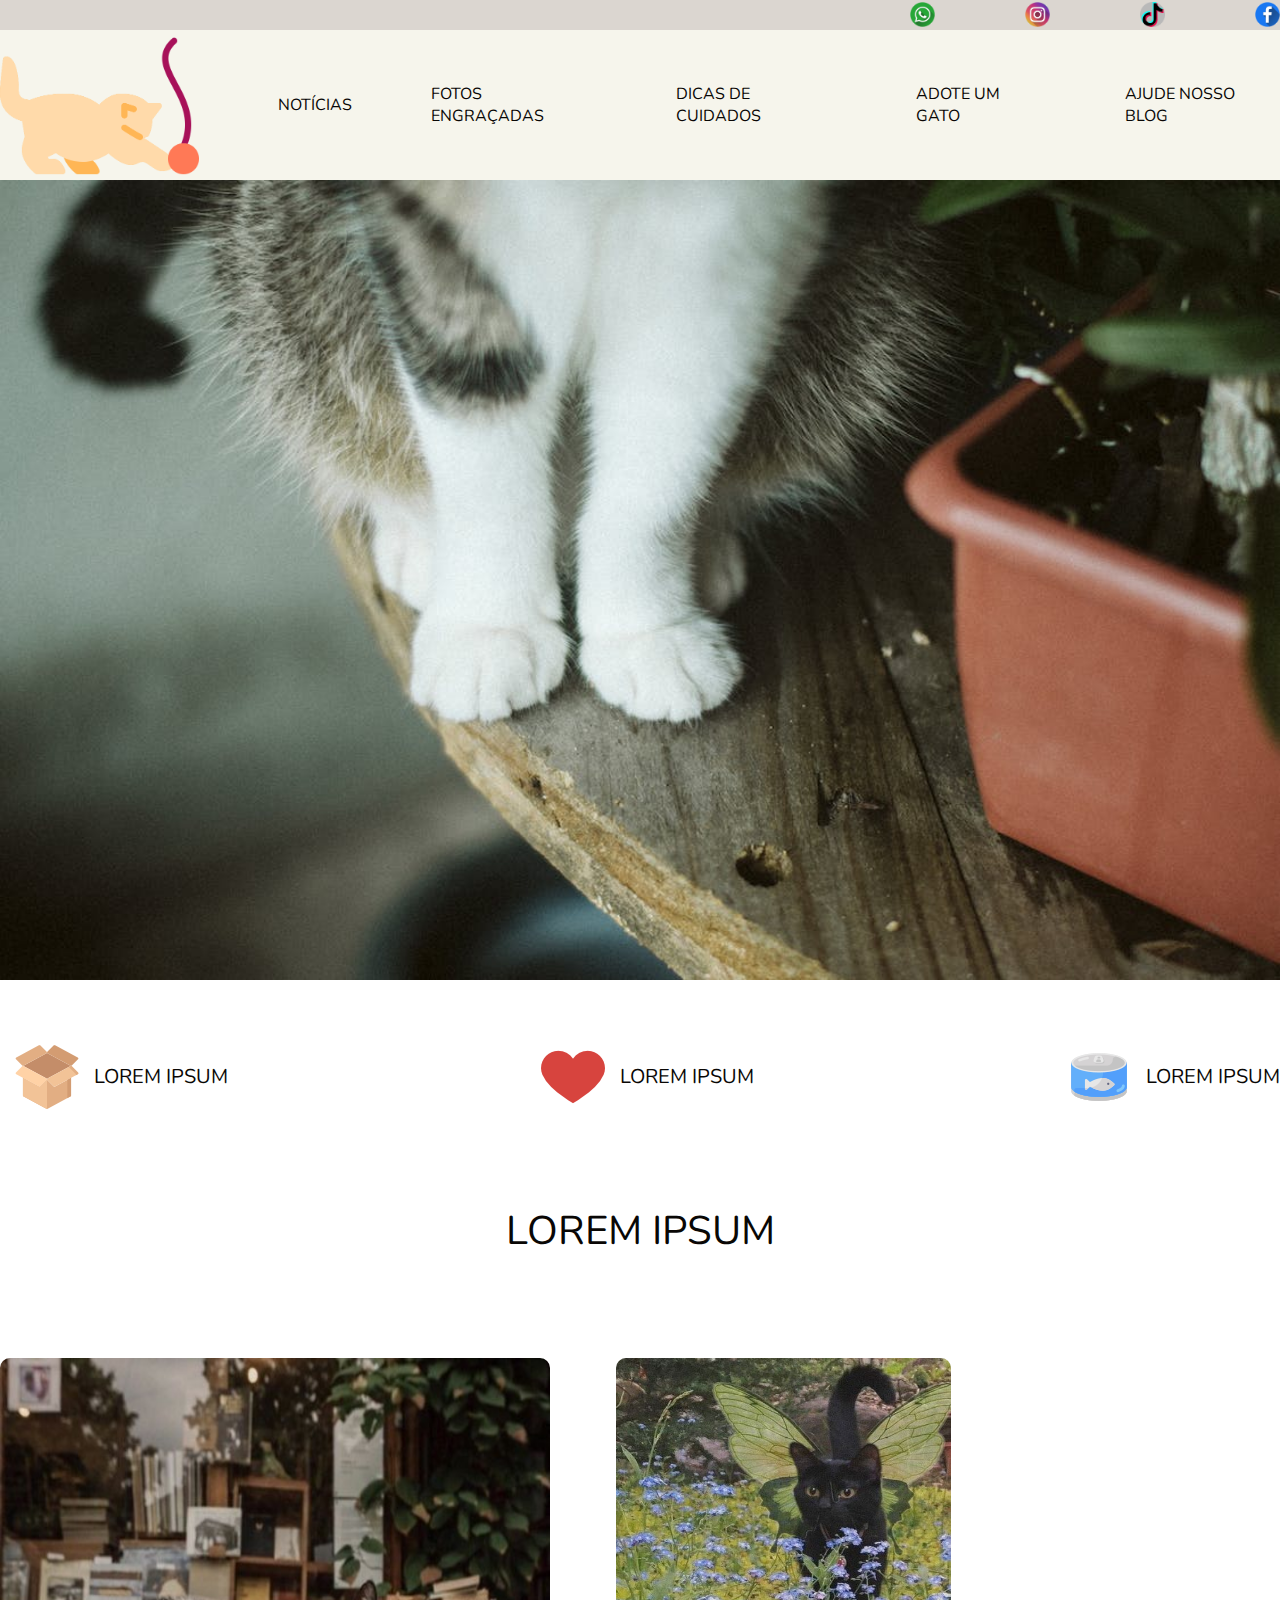
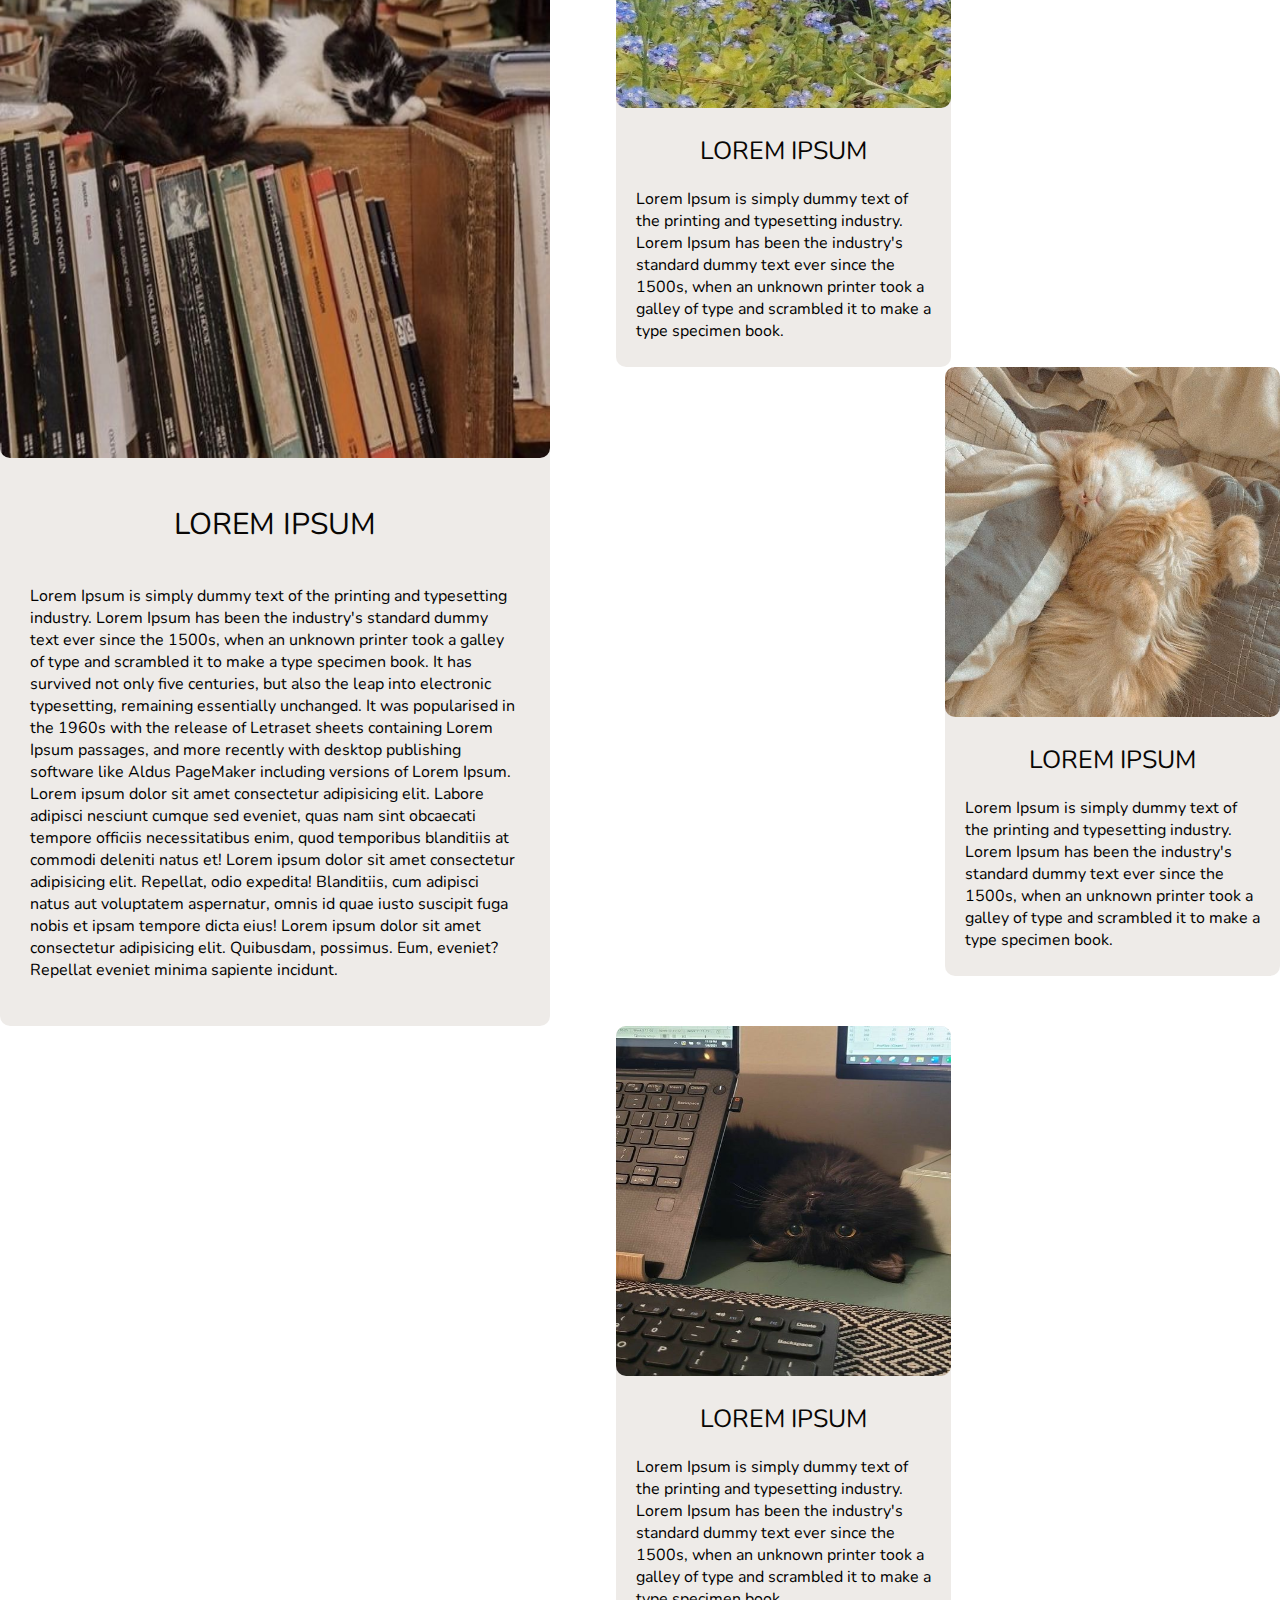
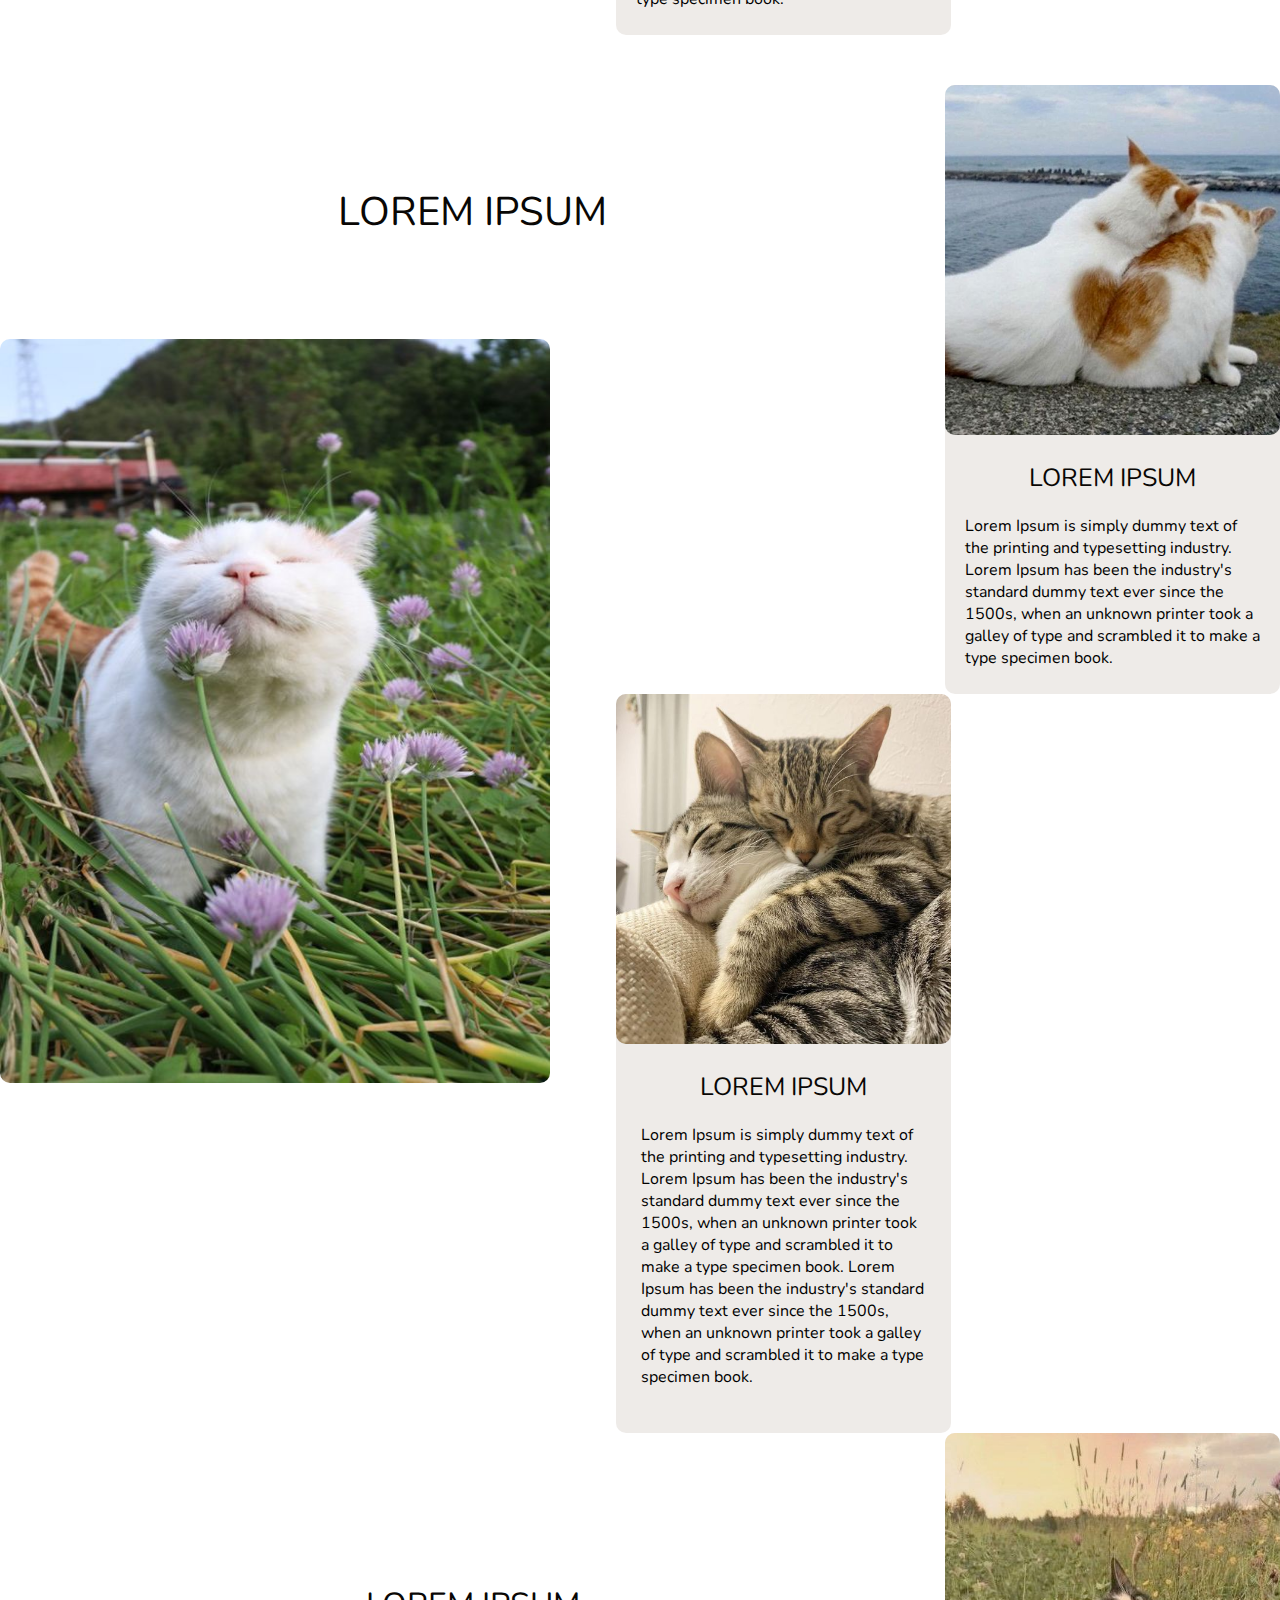
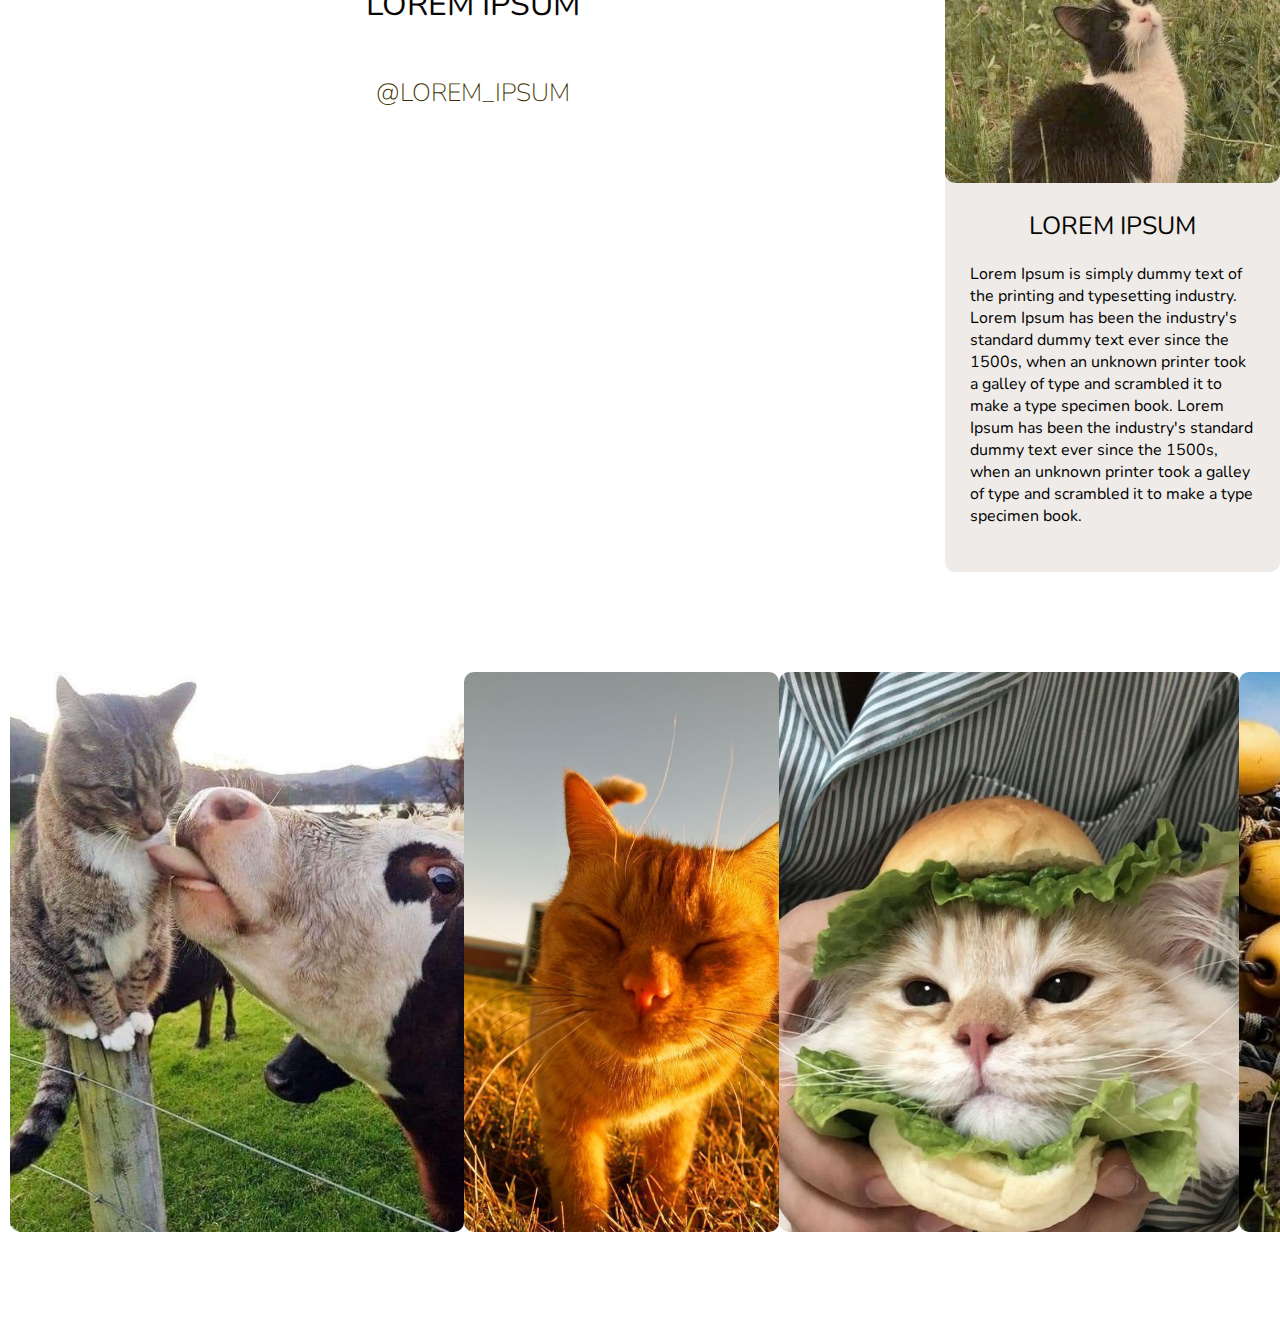
==== index.html @ b26d1ed8 "update instafeed" ====
<!DOCTYPE html>
<html lang="pt-br">

<head>
  <meta charset="UTF-8">
  <meta http-equiv="X-UA-Compatible" content="IE=edge">
  <meta name="viewport" content="width=device-width, initial-scale=1.0">

  <title>Daily Cat</title>
  <link href='https://fonts.googleapis.com/css?family=Nunito' rel='stylesheet'>
  <link rel="shortcut icon" href="assets/img/favicon.ico" type="image/x-icon">
  <link rel="stylesheet" href="assets/css/style.css">
  <link rel="stylesheet" href="assets/css/global.css">
</head>

<body>
  <div class="topbar">
    <div class="topbar__container">
      <div class="topbar__item" style tabindex="-1" role="option">
        <div class="conteiner--item1">
          <div class="icon_topbar">
            <a href="https://web.whatsapp.com/send?phone=5599111112222" target="_blank">
              <img src="assets/img/whatsapp.png" alt="whatsapp" class="social">
            </a>
          </div>
        </div>
      </div>
      <div class="topbar__item2" style tabindex="-1" role="option">
        <div class="conteiner--item">
          <div class="icon_topbar">
            <a href="https://www.instagram.com/sarahprando/" target="_blank">
              <img src="assets/img/instagram.png" alt="instagram" class="social">
            </a>
          </div>
        </div>
      </div>
      <div class="topbar__item" style tabindex="-1" role="option">
        <div class="conteiner--item3">
          <div class="icon_topbar">
            <a href="https://www.tiktok.com/pt-BR/" target="_blank">
              <img src="assets/img/tik-tok.png" alt="tik-tok" class="social">
            </a>
          </div>
        </div>
      </div>
      <div class="topbar__item" style tabindex="-1" role="option">
        <div class="conteiner--item4">
          <div class="icon_topbar">
            <a href="https://www.facebook.com/profile.php?id=100012933465363" target="_blank">
              <img src="assets/img/facebook.png" alt="facebook" class="social">
            </a>
          </div>
        </div>
      </div>
    </div>
  </div>
  <header id="header" class="header">
    <div class="header__container">
      <input type="checkbox" id="check">
      <label for="check">
        <img src="assets/img/hamburguer.png" alt="menu_hamburguer" class="hamburguer">
      </label>
      <div class="header__logo">
        <div class="logo">
          <a class="logo_link" href="https://sarahprando.github.io/blog-cat/">
            <img src="assets/img/logo.png" alt="Daily Cat">
          </a>
        </div>
      </div>
      <div class="navegation">
        <div class="header_navegation">
          <div class="contato">
            <a class="link_contato" href="https://web.whatsapp.com/send?phone=5599111112222" target="_blank">
              <div class="icon_contato">
                <img src="assets/img/chat.png" alt="chat">
              </div>
              <span class="span_contato">Precisa de ajuda?
              </span>
            </a>
          </div>
          <label for="check">
            <img src="assets/img/close.png" alt="close" class="icon_close">
          </label>
        </div>
        <nav class="menu">
          <ul>
            <li><a href="#">NOTÍCIAS</a></li>
            <li><a href="#">FOTOS ENGRAÇADAS</a></li>
            <li><a href="#">DICAS DE CUIDADOS</a></li>
            <li><a href="#">ADOTE UM GATO</a></li>
            <li><a href="#">AJUDE NOSSO BLOG</a></li>
          </ul>
        </nav>
      </div>
    </div>
  </header>
  <div class="full__banner">
    <img src="assets/img/fullbanner.jpeg" alt="banner">
  </div>
  <main class="main">
    <div class="main__container">
      <div class="rulers">
        <ul class="rulers__list">
          <li class="rulers__item">
            <div class="rulers__box">
              <div class="rulers__icon">
                <img src="assets/img/open-box.png" alt="box">
              </div>
              <div class="rulers__text">LOREM IPSUM</div>
            </div>
          </li>
          <li class="rulers__item">
            <div class="rulers__box">
              <div class="rulers__icon">
                <img src="assets/img/heart.png" alt="heart">
              </div>
              <div class="rulers__text">LOREM IPSUM</div>
            </div>
          </li>
          <li class="rulers__item">
            <div class="rulers__box">
              <div class="rulers__icon">
                <img src="assets/img/canned-food.png" alt="fish">
              </div>
              <div class="rulers__text">LOREM IPSUM</div>
            </div>
          </li>
        </ul>
      </div>
      <div class="top__posts">
        <div id="title__1">
          <h1>LOREM IPSUM</h1>
        </div>
        <div class="post1__container">
          <div class="post__1">
            <img src="assets/img/post1.jpg" alt="post1">
            <h3>LOREM IPSUM</h3>
            <p>Lorem Ipsum is simply dummy text of the printing and typesetting industry. Lorem Ipsum has been the
              industry's standard dummy text ever since the 1500s, when an unknown printer took a galley of type and
              scrambled it to make a type specimen book. It has survived not only five centuries, but also the leap into
              electronic typesetting, remaining essentially unchanged. It was popularised in the 1960s with the release
              of
              Letraset sheets containing Lorem Ipsum passages, and more recently with desktop publishing software like
              Aldus PageMaker including versions of Lorem Ipsum.
              Lorem ipsum dolor sit amet consectetur adipisicing elit. Labore adipisci nesciunt cumque sed eveniet, quas
              nam sint obcaecati tempore officiis necessitatibus enim, quod temporibus blanditiis at commodi deleniti
              natus et!
              Lorem ipsum dolor sit amet consectetur adipisicing elit. Repellat, odio expedita! Blanditiis, cum adipisci
              natus aut voluptatem aspernatur, omnis id quae iusto suscipit fuga nobis et ipsam tempore dicta eius!
              Lorem ipsum dolor sit amet consectetur adipisicing elit. Quibusdam, possimus. Eum, eveniet? Repellat
              eveniet
              minima sapiente incidunt. </p>
          </div>
        </div>
        <div class="post2__container">
          <div class="post__2">
            <img src="assets/img/post2.jpg" alt="post2">
            <h4>LOREM IPSUM</h4>
            <p>Lorem Ipsum is simply dummy text of the printing and typesetting industry. Lorem Ipsum has been the
              industry's standard dummy text ever since the 1500s, when an unknown printer took a galley of type and
              scrambled it to make a type specimen book. </p>
          </div>
        </div>
        <div class="post3__container">
          <div class="post__3">
            <img src="assets/img/post3.jpg" alt="post3">
            <h4>LOREM IPSUM</h4>
            <p>Lorem Ipsum is simply dummy text of the printing and typesetting industry. Lorem Ipsum has been the
              industry's standard dummy text ever since the 1500s, when an unknown printer took a galley of type and
              scrambled it to make a type specimen book. </p>
          </div>
        </div>
        <div class="post4__container">
          <div class="post__4">
            <img src="assets/img/post4.jpg" alt="post4">
            <h4>LOREM IPSUM</h4>
            <p>Lorem Ipsum is simply dummy text of the printing and typesetting industry. Lorem Ipsum has been the
              industry's standard dummy text ever since the 1500s, when an unknown printer took a galley of type and
              scrambled it to make a type specimen book. </p>
          </div>
        </div>
        <div class="post5__container">
          <div class="post__5">
            <img src="assets/img/post5.jpg" alt="post5">
            <h4>LOREM IPSUM</h4>
            <p>Lorem Ipsum is simply dummy text of the printing and typesetting industry. Lorem Ipsum has been the
              industry's standard dummy text ever since the 1500s, when an unknown printer took a galley of type and
              scrambled it to make a type specimen book. </p>
          </div>
        </div>
      </div>
      <div class="bottom__posts">
        <div id="title__2">
          <h1>LOREM IPSUM</h1>
        </div>
        <div id="minibanner1">
          <img src="assets/img/mini1.jpg" alt="mini1">
        </div>
        <div class="post6__container">
          <div class="post__6">
            <img src="assets/img/post6.jpg" alt="post6">
            <h4>LOREM IPSUM</h4>
            <p>Lorem Ipsum is simply dummy text of the printing and typesetting industry. Lorem Ipsum has been the
              industry's standard dummy text ever since the 1500s, when an unknown printer took a galley of type and
              scrambled it to make a type specimen book.
              Lorem Ipsum has been the
              industry's standard dummy text ever since the 1500s, when an unknown printer took a galley of type and
              scrambled it to make a type specimen book.</p>
          </div>
        </div>
        <div class="post7__container">
          <div class="post__7">
            <img src="assets/img/post7.jpg" alt="post7">
            <h4>LOREM IPSUM</h4>
            <p>Lorem Ipsum is simply dummy text of the printing and typesetting industry. Lorem Ipsum has been the
              industry's standard dummy text ever since the 1500s, when an unknown printer took a galley of type and
              scrambled it to make a type specimen book.
              Lorem Ipsum has been the
              industry's standard dummy text ever since the 1500s, when an unknown printer took a galley of type and
              scrambled it to make a type specimen book.</p>
          </div>
        </div>
      </div>
    </div>
  </main>
  <div class="instafeed" align="center">
    <div id="title__insta">
      <h1>LOREM IPSUM</h1>
      <a href="https://www.instagram.com/sarahprando/" target="_blank">@LOREM_IPSUM</a>
    </div>
    <div class="img__insta">
      <img src="assets/img/img1.jpg" alt="img1">
      <img src="assets/img/img2.jpg" alt="img2">
      <img src="assets/img/img3.jpg" alt="img3">
      <img src="assets/img/img4.jpg" alt="img4">
    </div>
  </div>

</body>

</html>
---- assets/css/style.css ----
.topbar {
  background: rgb(112, 90, 67, 0.25);
}

.topbar__container {
  display: flex;
  align-items: center;
  justify-content: flex-end;
  margin: auto;
  max-width: 1350px;
  padding: 8px 0 9px;
  height: 30px;
}

.topbar__item {
  display: flex;
  justify-content: space-between;
  align-items: center;
}

.icon_topbar {
  display: flex;
  margin-left: 90px;
  float: right;
}

.social {
  display: flex;
  align-items: center;
  justify-content: space-between;
  max-width: 25px;
  max-height: 25px;
}

.header {
  background: #F6F5EC;
}

.header__container {
  display: flex;
  align-items: center;
  justify-content: space-between;
  margin: 0 auto;
  height: 150px;
  max-width: 1350px;
}


#check,
.hamburguer {
  display: none;
}

.contato {
  display: none;
}

#check,
.icon_close {
  display: none;
}

.menu ul {
  height: 100%;
  display: flex;
  align-items: center;
  justify-content: space-between;
}

.menu li {
  height: 100%;
  margin: 0;
  margin-left: 79px;
}

.header__logo {
  -webkit-flex: 1;
  flex: 1;
}

.logo img {
  display: flex;
  max-width: 200px;
  max-height: 140px;
}

.full__banner img {
  display: block;
  position: relative;
  margin: auto;
  width: 100%;
  height: 800px;
}

.rulers {
  display: flex;
  align-items: center;
  justify-content: center;
  padding: 50px 0 80px;
}

ul.rulers__list {
  display: flex;
  align-items: center;
  justify-content: space-between;
  width: 100%;
  margin: 0 auto;
  max-width: 1350px;
}

.rulers__item {
  text-align: center;
}

.rulers__box {
  display: flex;
  align-items: center;
  justify-content: center;
}

.rulers__icon {
  display: flex;
  align-items: center;
  justify-content: center;
  margin: 15px;
  width: 64px;
  height: 64px;
}

.rulers__text {
  display: flex;
  align-items: center;

  font-size: 20px;
  color: #090705;
  line-height: 30px;
}

.post1__container {
  float: left;
  margin: 0;
  width: 550px;
  border-radius: 10px;
  background: rgb(112, 90, 67, 12%);
}

.post__1 img {
  border-radius: 10px;
  height: 700px;
  width: 550px;
}

.post__1 p {
  padding: 0 30px 45px;
}

.post2__container,
.post6__container {
  display: inline-block;
  margin-left: 66px;
  width: 335px;
  border-radius: 10px;
  background: rgb(112, 90, 67, 12%);
}

.post3__container,
.post7__container {
  float: right;
  width: 335px;
  border-radius: 10px;
  background: rgb(112, 90, 67, 12%);
}

.post__2 img,
.post__3 img,
.post__4 img,
.post__5 img,
.post__6 img,
.post__7 img {
  width: 335px;
  height: 350px;
  border-radius: 10px;
}

.post__2 p,
.post__3 p,
.post__4 p,
.post__5 p {
  padding: 0 20px 25px;
}

.post4__container {
  display: inline-block;
  margin-left: 66px;
  margin-top: 50px;
  width: 335px;
  border-radius: 10px;
  background: rgb(112, 90, 67, 12%);
}

.post5__container {
  float: right;
  margin-top: 50px;
  width: 335px;
  border-radius: 10px;
  background: rgb(112, 90, 67, 12%);
}

#title__2 {
  margin-top: 150px;
}

#minibanner1 img {
  float: left;
  width: 550px;
  height: 744px;
  border-radius: 10px;
}


.post__6 p,
.post__7 p {
  padding: 0 25px 45px;
}


.instafeed {
  max-width: 1920px;
  margin: 0 auto;
}

#title__insta h1 {
  padding-bottom: 50px;
  margin-top: 150px;
  text-align: center;
  color: #090705;
  font-weight: normal;
}


.instafeed a {
  padding: 20px 0 20px;
  padding-bottom: 50px;
  font-size: 25px;
  color: #3D2F00;
  font-weight: lighter;
}

.img__insta {
  display: flex;
  align-items: center;
  justify-content: space-between;
  margin: 0 auto;
  padding: 100px 10px;
  width: 100%;
}


.img__insta img {
  width: 460px;
  height: 560px;
  border-radius: 10px;
}

@media screen and (max-width: 992px) {

  .topbar {
    margin: 0 auto;
    padding: 0;
  }

  .topbar__container,
  .icon_topbar {
    display: flex;
    align-items: center;
    justify-content: space-around;
    margin: 0;
  }

  .header__container {
    display: flex;
    align-items: center;
    justify-content: space-between;
    padding: 0 20px;
    margin: 0 auto;
  }

  .header__logo {
    display: flex;
    align-items: center;
    justify-content: center;
  }

  .menu ul {
    margin-top: 35px;
    display: block;
    height: 100%;
  }

  .menu li {
    padding: 10px 30px 50px;
    margin: 0;
    height: 0;
    margin-left: 0;
  }

  .menu a {
    text-decoration: none;
    color: #090705;
  }

  .header_navegation {
    background: #F6F5EC;
    display: flex;
    align-items: center;
    justify-content: space-between;
    padding: 20px;
  }

  .contato {
    display: flex;
    padding: 0 0 0 30px;
  }

  .contato a {
    color: #090705;
    text-decoration: none;
    display: flex;
    align-items: center;
    justify-content: space-between;
  }

  .icon_contato img {
    display: flex;
    width: 30px;
    height: 30px;
  }

  span.span_contato {
    padding: 5px 0 0 5px;
  }

  .icon_close {
    display: flex;
    align-items: center;
    justify-content: space-between;
    width: 20px;
    height: 20px;
    margin-right: 10px;
  }

  .navegation {
    position: fixed;
    top: 0;
    left: 0;
    z-index: 500;
    overflow: hidden;
    display: flex;
    flex-flow: column nowrap;
    width: 100%;
    height: 100%;
    max-height: 100%;
    background: #ffffff;
    transform: translate3d(-100%, 0, 0);
    transition: all 300ms ease-in-out;
  }

  .hamburguer {
    display: flex;
    align-items: center;
    max-width: 40px;
    max-height: 40px;
  }

  #check:checked~.navegation {
    visibility: visible;
    background-color: #ffffff;
    height: 100%;
    width: 90%;
    flex: 1;
    min-height: 0;
    overflow: auto;
    transform: translate3d(0, 0, 0);
  }

  .full__banner img {
    display: block;
    position: relative;
    margin: auto;
    width: 100%;
    height: 300px;
  }

  .rulers {
    display: flex;
    align-items: center;
    padding: 40px 0 25px;
  }

  ul.rulers__list {
    display: flex;
    align-items: center;
    justify-content: center;
    width: 100%;
    margin: 0 auto;
  }

  .rulers__list {
    display: flex;
    flex-wrap: wrap;
    padding: 10px;
    justify-content: center;
  }

  .rulers__box {
    display: flex;
    align-items: center;
    justify-content: center;
    padding: 0 0 15px;
  }

}

@media screen and (min-width: 992px) {

  ::-webkit-scrollbar {
    height: 10px;
    width: 10px;
  }

  ::-webkit-scrollbar-thumb {
    background-color: #705a4365;
    border: 3px solid #e0e0e0;
  }

  .icon_topbar a:hover img {
    filter: drop-shadow(#858585);
    opacity: 0.7;
  }

  .menu a:link {
    color: #090705;
    text-decoration: none;
  }

  .menu a:visited {
    color: #090705;
    text-decoration: none;
  }

  .menu a:hover {
    color: #858585;
  }
}
---- assets/css/global.css ----
* {
    font-family: 'Nunito', sans-serif;
    margin: 0px;
    padding: 0px;
    border: none;
    list-style-type: none;
    box-sizing: border-box;
  }

  div {
    margin: 0;
    padding: 0; 
    border: 0;
    font-weight: inherit;
    font-style: inherit;
    font-size: 100%;
    font-family: inherit;
    vertical-align: baseline;
  }

  main {
    max-width: 100%;
  }

  .main__container {
    max-width: 1350px;
    margin: 0 auto;
  }
  
  .social {
    cursor: pointer;
  }

  header {
    width: 100%;
    margin: 0;
    padding: 0px;
  }

  a {
    text-decoration: none;
  }
  
  #title__1 h1, #title__2 h1 {
    text-align: center;
    padding-bottom: 100px;
    font-size: 40px;
    color: #090705;
    font-weight: normal;
  }

  h3 {
    text-align: center;
    padding: 40px 0 40px;
    font-size: 30px;
    color: #090705;
    font-weight: normal;
  }


  h4 {
    text-align: center;
    padding: 20px 0 20px;
    font-size: 25px;
    color: #090705;
    font-weight: normal;
  }
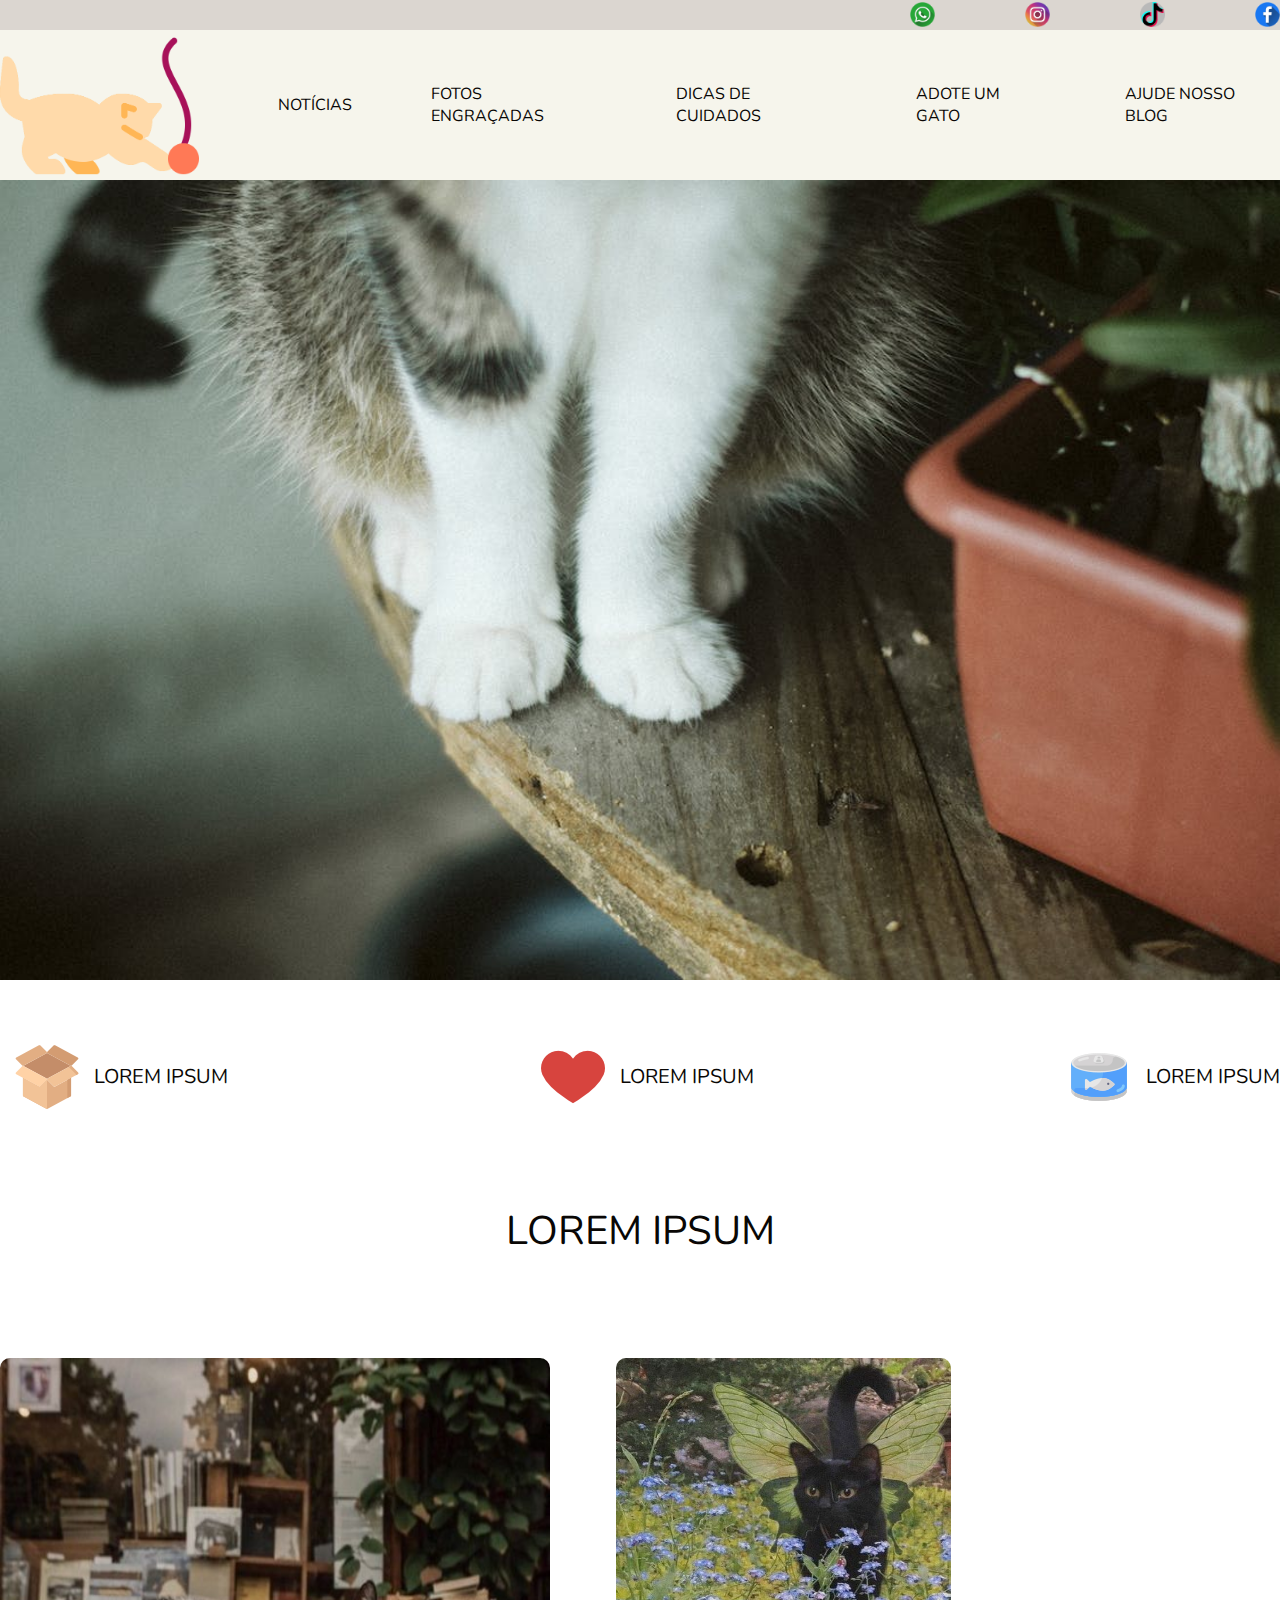
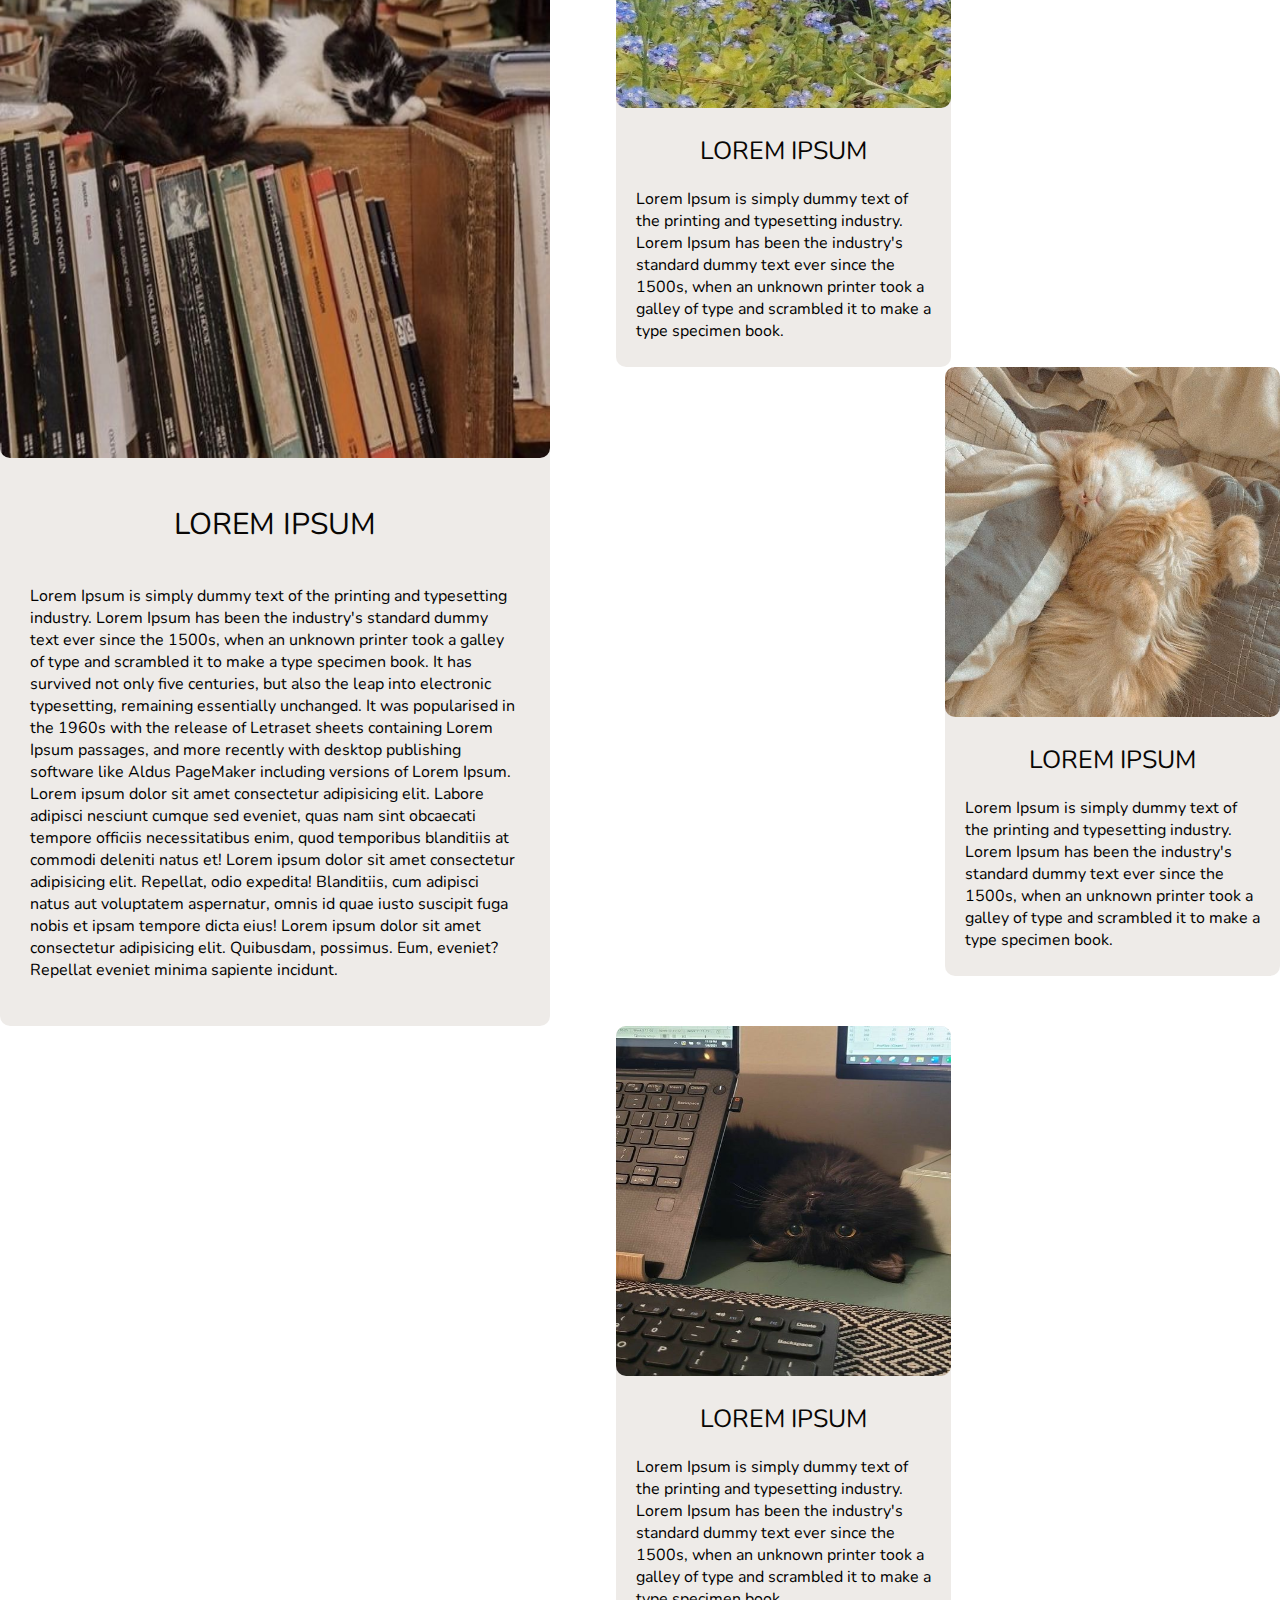
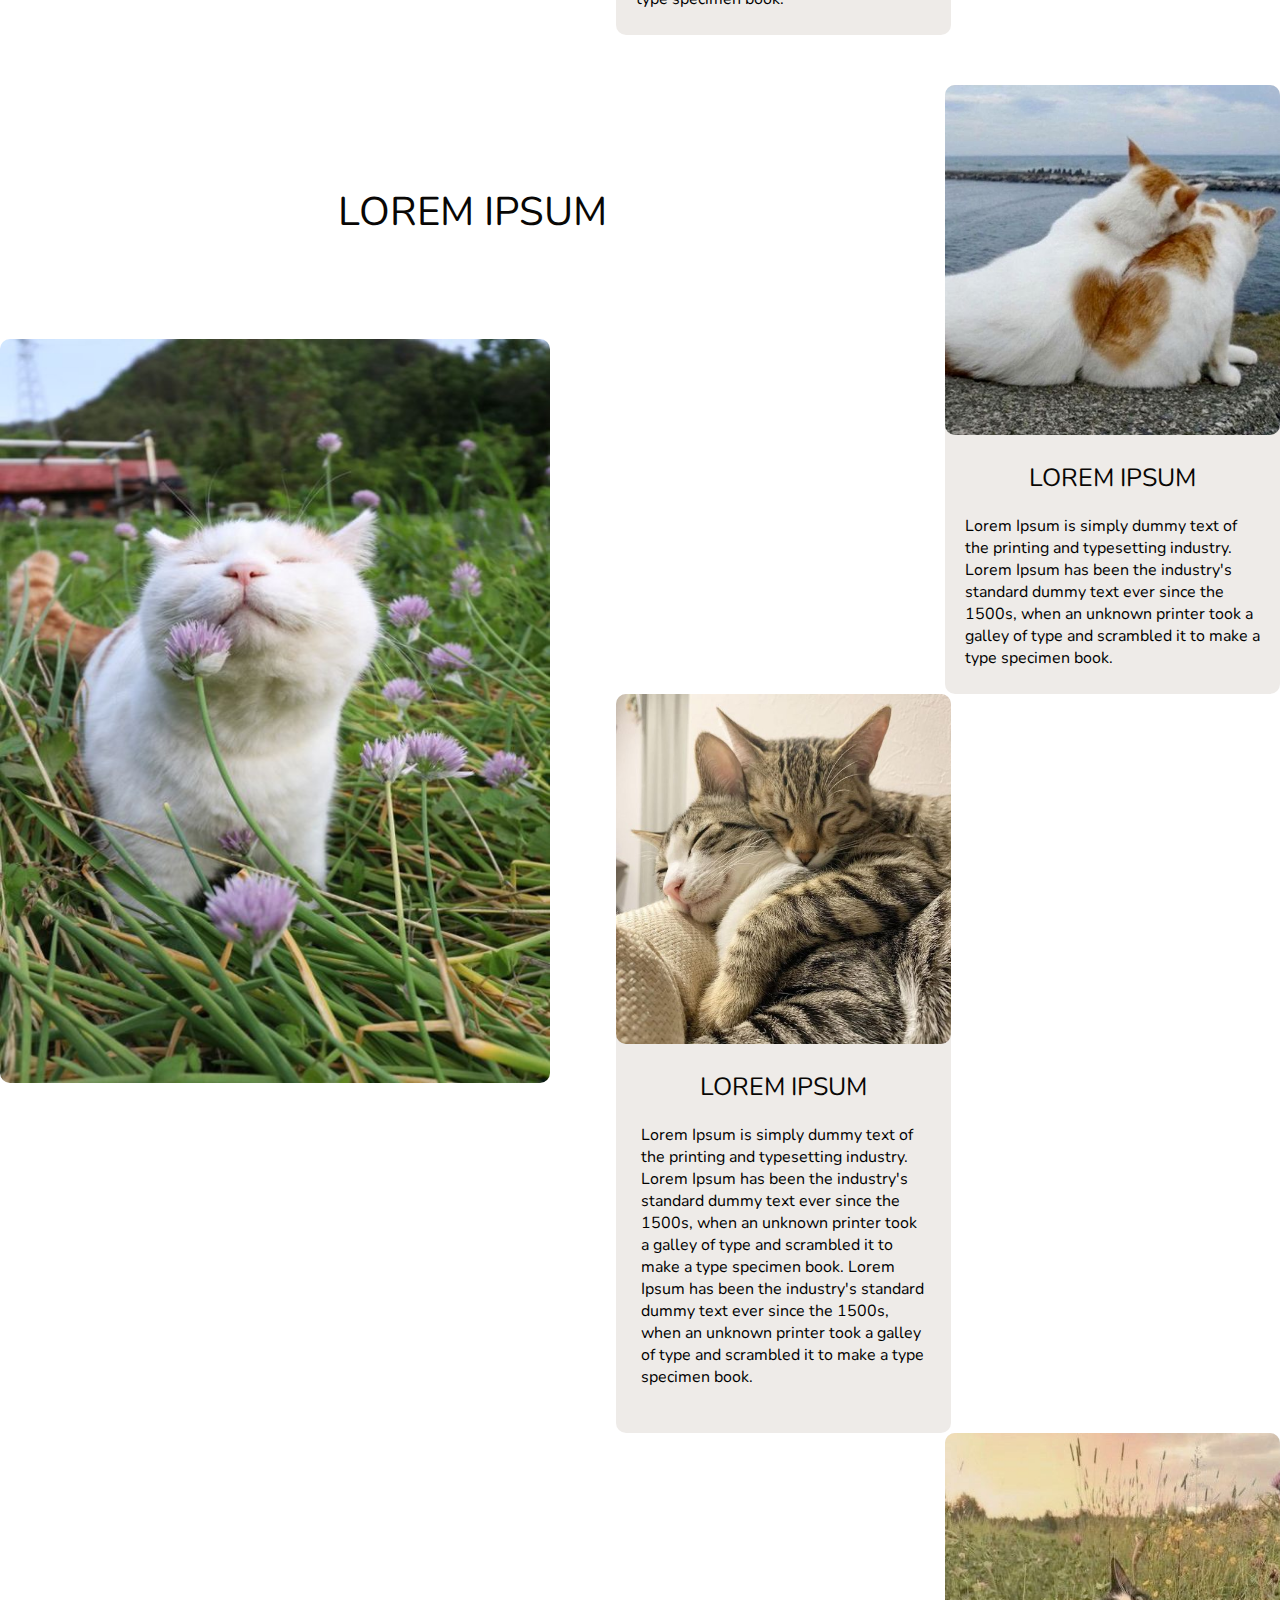
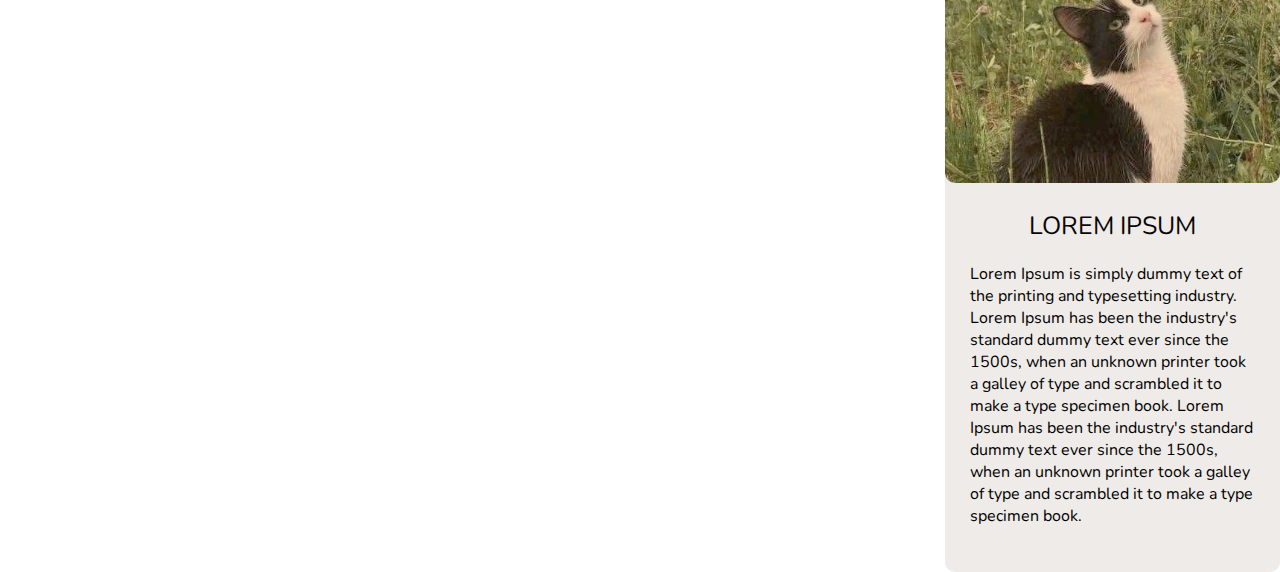
==== commit 98cbec9e: "Update index.html" ====
--- a/index.html
+++ b/index.html
@@ -223,6 +223,7 @@
       </div>
     </div>
   </main>
+  <!--
   <div class="instafeed" align="center">
     <div id="title__insta">
       <h1>LOREM IPSUM</h1>
@@ -235,6 +236,7 @@
       <img src="assets/img/img4.jpg" alt="img4">
     </div>
   </div>
+  -->
 
 </body>
 
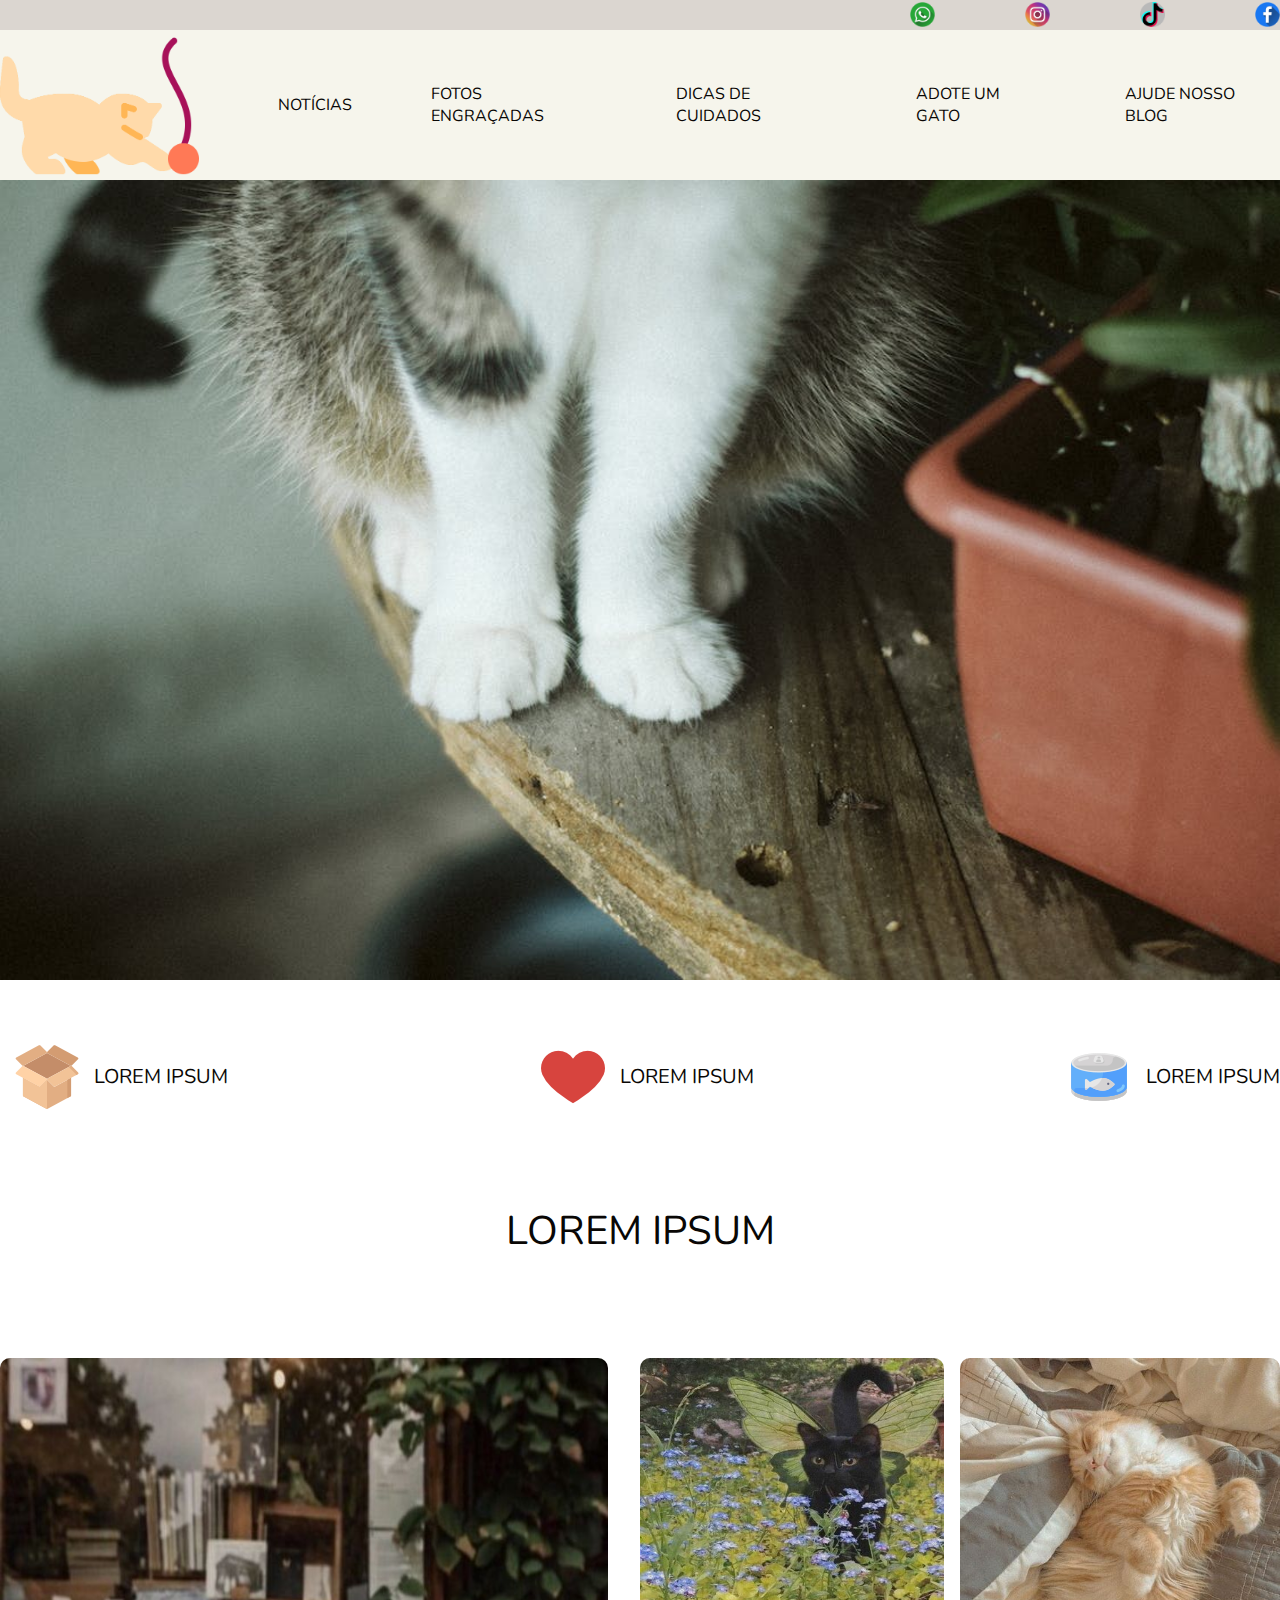
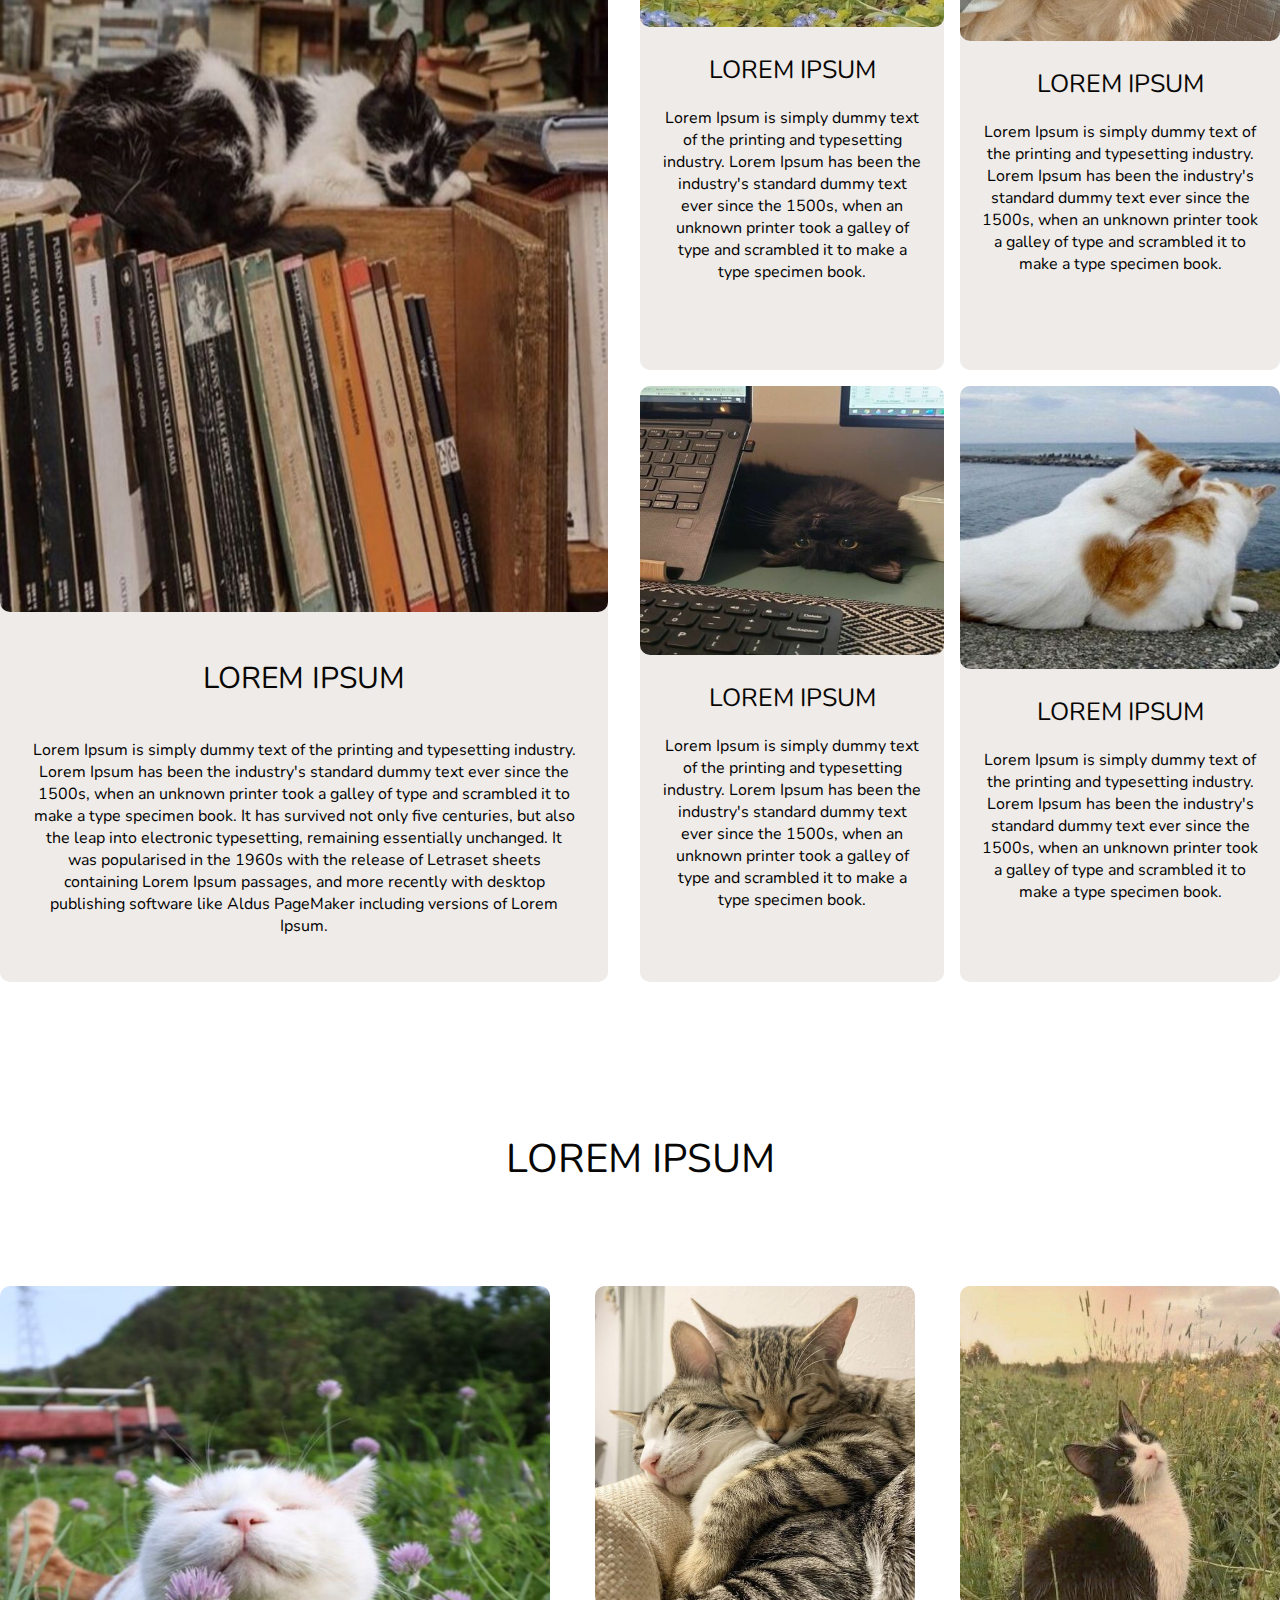
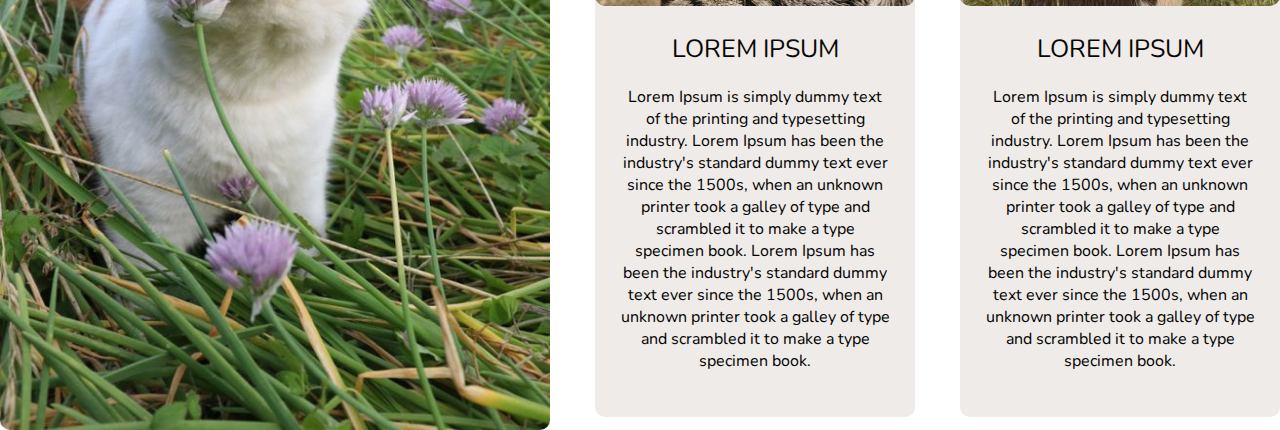
==== commit 522a4c2a: "update grid top__posts" ====
--- a/index.html
+++ b/index.html
@@ -127,29 +127,17 @@
           </li>
         </ul>
       </div>
+      <div class="posts" align="center">
       <div class="top__posts">
         <div id="title__1">
           <h1>LOREM IPSUM</h1>
         </div>
+        <div class="posts_top_container">
         <div class="post1__container">
           <div class="post__1">
             <img src="assets/img/post1.jpg" alt="post1">
             <h3>LOREM IPSUM</h3>
-            <p>Lorem Ipsum is simply dummy text of the printing and typesetting industry. Lorem Ipsum has been the
-              industry's standard dummy text ever since the 1500s, when an unknown printer took a galley of type and
-              scrambled it to make a type specimen book. It has survived not only five centuries, but also the leap into
-              electronic typesetting, remaining essentially unchanged. It was popularised in the 1960s with the release
-              of
-              Letraset sheets containing Lorem Ipsum passages, and more recently with desktop publishing software like
-              Aldus PageMaker including versions of Lorem Ipsum.
-              Lorem ipsum dolor sit amet consectetur adipisicing elit. Labore adipisci nesciunt cumque sed eveniet, quas
-              nam sint obcaecati tempore officiis necessitatibus enim, quod temporibus blanditiis at commodi deleniti
-              natus et!
-              Lorem ipsum dolor sit amet consectetur adipisicing elit. Repellat, odio expedita! Blanditiis, cum adipisci
-              natus aut voluptatem aspernatur, omnis id quae iusto suscipit fuga nobis et ipsam tempore dicta eius!
-              Lorem ipsum dolor sit amet consectetur adipisicing elit. Quibusdam, possimus. Eum, eveniet? Repellat
-              eveniet
-              minima sapiente incidunt. </p>
+            <p>Lorem Ipsum is simply dummy text of the printing and typesetting industry. Lorem Ipsum has been the industry's standard dummy text ever since the 1500s, when an unknown printer took a galley of type and scrambled it to make a type specimen book. It has survived not only five centuries, but also the leap into electronic typesetting, remaining essentially unchanged. It was popularised in the 1960s with the release of Letraset sheets containing Lorem Ipsum passages, and more recently with desktop publishing software like Aldus PageMaker including versions of Lorem Ipsum. </p>
           </div>
         </div>
         <div class="post2__container">
@@ -189,6 +177,7 @@
           </div>
         </div>
       </div>
+      </div>
       <div class="bottom__posts">
         <div id="title__2">
           <h1>LOREM IPSUM</h1>
@@ -221,6 +210,7 @@
           </div>
         </div>
       </div>
+    </div>
     </div>
   </main>
   <!--
--- a/assets/css/style.css
+++ b/assets/css/style.css
@@ -136,319 +136,348 @@
   line-height: 30px;
 }
 
-.post1__container {
-  float: left;
-  margin: 0;
-  width: 550px;
-  border-radius: 10px;
-  background: rgb(112, 90, 67, 12%);
-}
-
-.post__1 img {
-  border-radius: 10px;
-  height: 700px;
-  width: 550px;
-}
-
-.post__1 p {
-  padding: 0 30px 45px;
-}
-
-.post2__container,
-.post6__container {
-  display: inline-block;
-  margin-left: 66px;
-  width: 335px;
-  border-radius: 10px;
-  background: rgb(112, 90, 67, 12%);
-}
-
-.post3__container,
-.post7__container {
-  float: right;
-  width: 335px;
-  border-radius: 10px;
-  background: rgb(112, 90, 67, 12%);
-}
-
-.post__2 img,
-.post__3 img,
-.post__4 img,
-.post__5 img,
-.post__6 img,
-.post__7 img {
-  width: 335px;
-  height: 350px;
-  border-radius: 10px;
-}
-
-.post__2 p,
-.post__3 p,
-.post__4 p,
-.post__5 p {
-  padding: 0 20px 25px;
-}
-
-.post4__container {
-  display: inline-block;
-  margin-left: 66px;
-  margin-top: 50px;
-  width: 335px;
-  border-radius: 10px;
-  background: rgb(112, 90, 67, 12%);
-}
-
-.post5__container {
-  float: right;
-  margin-top: 50px;
-  width: 335px;
-  border-radius: 10px;
-  background: rgb(112, 90, 67, 12%);
-}
-
-#title__2 {
-  margin-top: 150px;
-}
-
-#minibanner1 img {
-  float: left;
-  width: 550px;
-  height: 744px;
-  border-radius: 10px;
-}
-
-
-.post__6 p,
-.post__7 p {
-  padding: 0 25px 45px;
-}
-
-
-.instafeed {
-  max-width: 1920px;
+.posts {
+  display: grid;
+}
+
+.top__posts {
+  max-width: 1350px;
   margin: 0 auto;
 }
 
-#title__insta h1 {
-  padding-bottom: 50px;
-  margin-top: 150px;
-  text-align: center;
-  color: #090705;
-  font-weight: normal;
-}
-
-
-.instafeed a {
-  padding: 20px 0 20px;
-  padding-bottom: 50px;
-  font-size: 25px;
-  color: #3D2F00;
-  font-weight: lighter;
-}
-
-.img__insta {
-  display: flex;
-  align-items: center;
-  justify-content: space-between;
-  margin: 0 auto;
-  padding: 100px 10px;
-  width: 100%;
-}
-
-
-.img__insta img {
-  width: 460px;
-  height: 560px;
-  border-radius: 10px;
-}
-
-@media screen and (max-width: 992px) {
-
-  .topbar {
+.posts_top_container {
+  display: grid;
+  grid-template-areas:
+    "post1 post2 post3"
+    "post1 post4 post5";
+  grid-template-rows: 50% 50%;
+  grid-template-columns: minmax(200px, 2fr) 1fr 1fr;
+}
+
+  .post1__container {
+    grid-area: post1;
+    border-radius: 10px;
+    margin: 0 5% 0 0;
+    background: rgb(112, 90, 67, 12%);
+  }
+
+  .post__1 img {
+    border-radius: 10px;
+    height: 100%;
+    width: 100%;
+  }
+
+  .post__1 p {
+    padding: 0 30px 45px;
+  }
+
+  .post2__container {
+    grid-area: post2;
+    margin: 0 5% 0 0;
+    border-radius: 10px;
+    background: rgb(112, 90, 67, 12%);
+  }
+
+  .post3__container {
+    grid-area: post3;
+    border-radius: 10px;
+    background: rgb(112, 90, 67, 12%);
+  }
+
+  .post__2 img,
+  .post__3 img,
+  .post__4 img,
+  .post__5 img,
+  .post__6 img,
+  .post__7 img {
+    width: 100%;
+    height: 100%;
+    border-radius: 10px;
+  }
+
+  .post__2 p,
+  .post__3 p,
+  .post__4 p,
+  .post__5 p {
+    padding: 0 20px 25px;
+  }
+
+  .post4__container {
+    grid-area: post4;
+    margin: 5% 5% 0 0;
+    border-radius: 10px;
+    background: rgb(112, 90, 67, 12%);
+  }
+
+  .post5__container {
+    grid-area: post5;
+    margin-top: 5%;
+    border-radius: 10px;
+    background: rgb(112, 90, 67, 12%);
+  }
+
+  .post6__container {
+    display: inline-block;
     margin: 0 auto;
-    padding: 0;
-  }
-
-  .topbar__container,
-  .icon_topbar {
-    display: flex;
-    align-items: center;
-    justify-content: space-around;
-    margin: 0;
-  }
-
-  .header__container {
+    width: 25%;
+    border-radius: 10px;
+    background: rgb(112, 90, 67, 12%);
+  }
+
+  .post7__container {
+    float: right;
+    width: 25%;
+    border-radius: 10px;
+    background: rgb(112, 90, 67, 12%);
+  }
+
+  #title__2 {
+    margin-top: 150px;
+  }
+
+  #minibanner1 img {
+    float: left;
+    width: 550px;
+    height: 744px;
+    border-radius: 10px;
+  }
+
+
+  .post__6 p,
+  .post__7 p {
+    padding: 0 25px 45px;
+  }
+
+
+  .instafeed {
+    max-width: 1920px;
+    margin: 0 auto;
+  }
+
+  #title__insta h1 {
+    padding-bottom: 50px;
+    margin-top: 150px;
+    text-align: center;
+    color: #090705;
+    font-weight: normal;
+  }
+
+
+  .instafeed a {
+    padding: 20px 0 20px;
+    padding-bottom: 50px;
+    font-size: 25px;
+    color: #3D2F00;
+    font-weight: lighter;
+  }
+
+  .img__insta {
     display: flex;
     align-items: center;
     justify-content: space-between;
-    padding: 0 20px;
     margin: 0 auto;
-  }
-
-  .header__logo {
-    display: flex;
-    align-items: center;
-    justify-content: center;
-  }
-
-  .menu ul {
-    margin-top: 35px;
-    display: block;
-    height: 100%;
-  }
-
-  .menu li {
-    padding: 10px 30px 50px;
-    margin: 0;
-    height: 0;
-    margin-left: 0;
-  }
-
-  .menu a {
-    text-decoration: none;
-    color: #090705;
-  }
-
-  .header_navegation {
-    background: #F6F5EC;
-    display: flex;
-    align-items: center;
-    justify-content: space-between;
-    padding: 20px;
-  }
-
-  .contato {
-    display: flex;
-    padding: 0 0 0 30px;
-  }
-
-  .contato a {
-    color: #090705;
-    text-decoration: none;
-    display: flex;
-    align-items: center;
-    justify-content: space-between;
-  }
-
-  .icon_contato img {
-    display: flex;
-    width: 30px;
-    height: 30px;
-  }
-
-  span.span_contato {
-    padding: 5px 0 0 5px;
-  }
-
-  .icon_close {
-    display: flex;
-    align-items: center;
-    justify-content: space-between;
-    width: 20px;
-    height: 20px;
-    margin-right: 10px;
-  }
-
-  .navegation {
-    position: fixed;
-    top: 0;
-    left: 0;
-    z-index: 500;
-    overflow: hidden;
-    display: flex;
-    flex-flow: column nowrap;
+    padding: 100px 10px;
     width: 100%;
-    height: 100%;
-    max-height: 100%;
-    background: #ffffff;
-    transform: translate3d(-100%, 0, 0);
-    transition: all 300ms ease-in-out;
-  }
-
-  .hamburguer {
-    display: flex;
-    align-items: center;
-    max-width: 40px;
-    max-height: 40px;
-  }
-
-  #check:checked~.navegation {
-    visibility: visible;
-    background-color: #ffffff;
-    height: 100%;
-    width: 90%;
-    flex: 1;
-    min-height: 0;
-    overflow: auto;
-    transform: translate3d(0, 0, 0);
-  }
-
-  .full__banner img {
-    display: block;
-    position: relative;
-    margin: auto;
-    width: 100%;
-    height: 300px;
-  }
-
-  .rulers {
-    display: flex;
-    align-items: center;
-    padding: 40px 0 25px;
-  }
-
-  ul.rulers__list {
-    display: flex;
-    align-items: center;
-    justify-content: center;
-    width: 100%;
-    margin: 0 auto;
-  }
-
-  .rulers__list {
-    display: flex;
-    flex-wrap: wrap;
-    padding: 10px;
-    justify-content: center;
-  }
-
-  .rulers__box {
-    display: flex;
-    align-items: center;
-    justify-content: center;
-    padding: 0 0 15px;
-  }
-
-}
-
-@media screen and (min-width: 992px) {
-
-  ::-webkit-scrollbar {
-    height: 10px;
-    width: 10px;
-  }
-
-  ::-webkit-scrollbar-thumb {
-    background-color: #705a4365;
-    border: 3px solid #e0e0e0;
-  }
-
-  .icon_topbar a:hover img {
-    filter: drop-shadow(#858585);
-    opacity: 0.7;
-  }
-
-  .menu a:link {
-    color: #090705;
-    text-decoration: none;
-  }
-
-  .menu a:visited {
-    color: #090705;
-    text-decoration: none;
-  }
-
-  .menu a:hover {
-    color: #858585;
-  }
-}+  }
+
+
+  .img__insta img {
+    width: 460px;
+    height: 560px;
+    border-radius: 10px;
+  }
+
+  @media screen and (max-width: 992px) {
+
+    .topbar {
+      margin: 0 auto;
+      padding: 0;
+    }
+
+    .topbar__container,
+    .icon_topbar {
+      display: flex;
+      align-items: center;
+      justify-content: space-around;
+      margin: 0;
+    }
+
+    .header__container {
+      display: flex;
+      align-items: center;
+      justify-content: space-between;
+      padding: 0 20px;
+      margin: 0 auto;
+    }
+
+    .header__logo {
+      display: flex;
+      align-items: center;
+      justify-content: center;
+    }
+
+    .menu ul {
+      margin-top: 35px;
+      display: block;
+      height: 100%;
+    }
+
+    .menu li {
+      padding: 10px 30px 50px;
+      margin: 0;
+      height: 0;
+      margin-left: 0;
+    }
+
+    .menu a {
+      text-decoration: none;
+      color: #090705;
+    }
+
+    .header_navegation {
+      background: #F6F5EC;
+      display: flex;
+      align-items: center;
+      justify-content: space-between;
+      padding: 20px;
+    }
+
+    .contato {
+      display: flex;
+      padding: 0 0 0 30px;
+    }
+
+    .contato a {
+      color: #090705;
+      text-decoration: none;
+      display: flex;
+      align-items: center;
+      justify-content: space-between;
+    }
+
+    .icon_contato img {
+      display: flex;
+      width: 30px;
+      height: 30px;
+    }
+
+    span.span_contato {
+      padding: 5px 0 0 5px;
+    }
+
+    .icon_close {
+      display: flex;
+      align-items: center;
+      justify-content: space-between;
+      width: 20px;
+      height: 20px;
+      margin-right: 10px;
+    }
+
+    .navegation {
+      position: fixed;
+      top: 0;
+      left: 0;
+      z-index: 500;
+      overflow: hidden;
+      display: flex;
+      flex-flow: column nowrap;
+      width: 100%;
+      height: 100%;
+      max-height: 100%;
+      background: #ffffff;
+      transform: translate3d(-100%, 0, 0);
+      transition: all 300ms ease-in-out;
+    }
+
+    .hamburguer {
+      display: flex;
+      align-items: center;
+      max-width: 40px;
+      max-height: 40px;
+    }
+
+    #check:checked~.navegation {
+      visibility: visible;
+      background-color: #ffffff;
+      height: 100%;
+      width: 90%;
+      flex: 1;
+      min-height: 0;
+      overflow: auto;
+      transform: translate3d(0, 0, 0);
+    }
+
+    .full__banner img {
+      display: block;
+      position: relative;
+      margin: auto;
+      width: 100%;
+      height: 300px;
+    }
+
+    .rulers {
+      display: flex;
+      align-items: center;
+      padding: 40px 0 25px;
+    }
+
+    ul.rulers__list {
+      display: flex;
+      align-items: center;
+      justify-content: center;
+      width: 100%;
+      margin: 0 auto;
+    }
+
+    .rulers__list {
+      display: flex;
+      flex-wrap: wrap;
+      padding: 10px;
+      justify-content: center;
+    }
+
+    .rulers__box {
+      display: flex;
+      align-items: center;
+      justify-content: center;
+      padding: 0 0 15px;
+    }
+
+    .top__posts {
+      display: block;
+    }
+
+  }
+
+  @media screen and (min-width: 992px) {
+
+    ::-webkit-scrollbar {
+      height: 10px;
+      width: 10px;
+    }
+
+    ::-webkit-scrollbar-thumb {
+      background-color: #705a4365;
+      border: 3px solid #e0e0e0;
+    }
+
+    .icon_topbar a:hover img {
+      filter: drop-shadow(#858585);
+      opacity: 0.7;
+    }
+
+    .menu a:link {
+      color: #090705;
+      text-decoration: none;
+    }
+
+    .menu a:visited {
+      color: #090705;
+      text-decoration: none;
+    }
+
+    .menu a:hover {
+      color: #858585;
+    }
+  }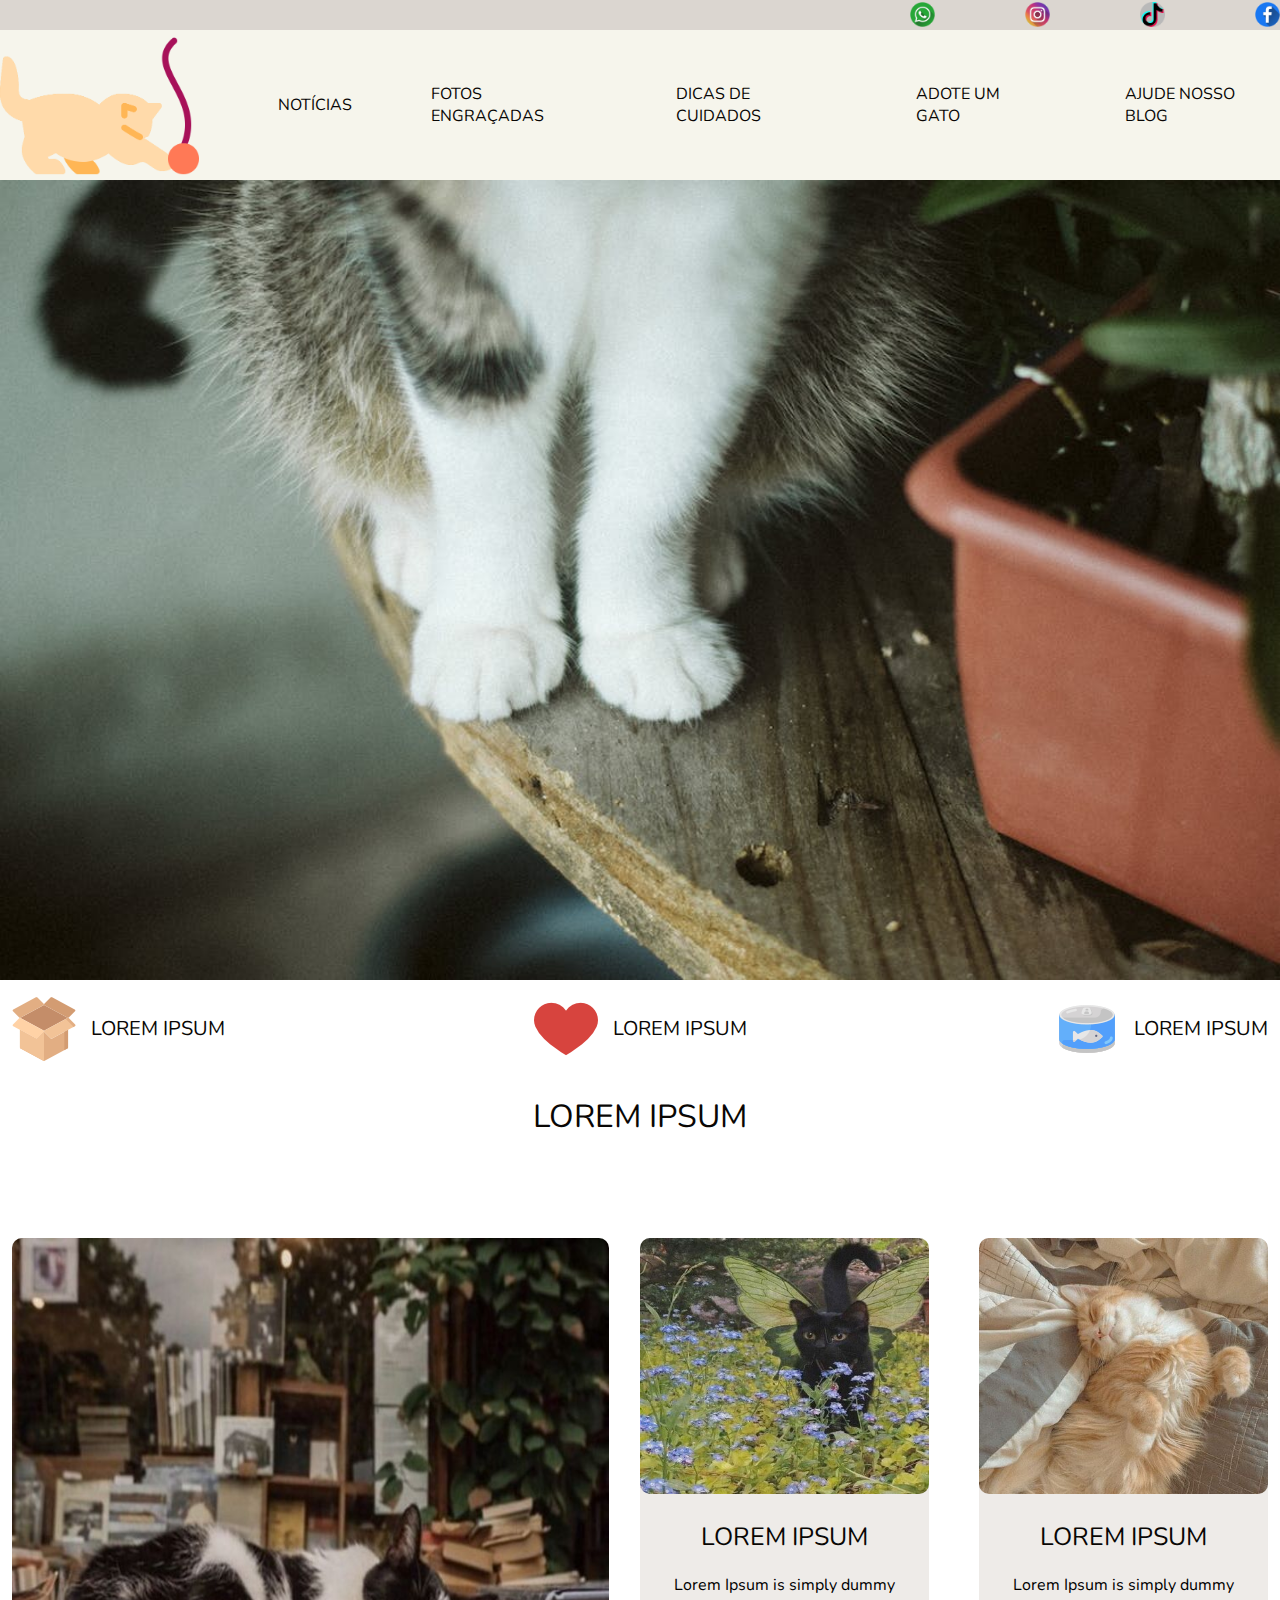
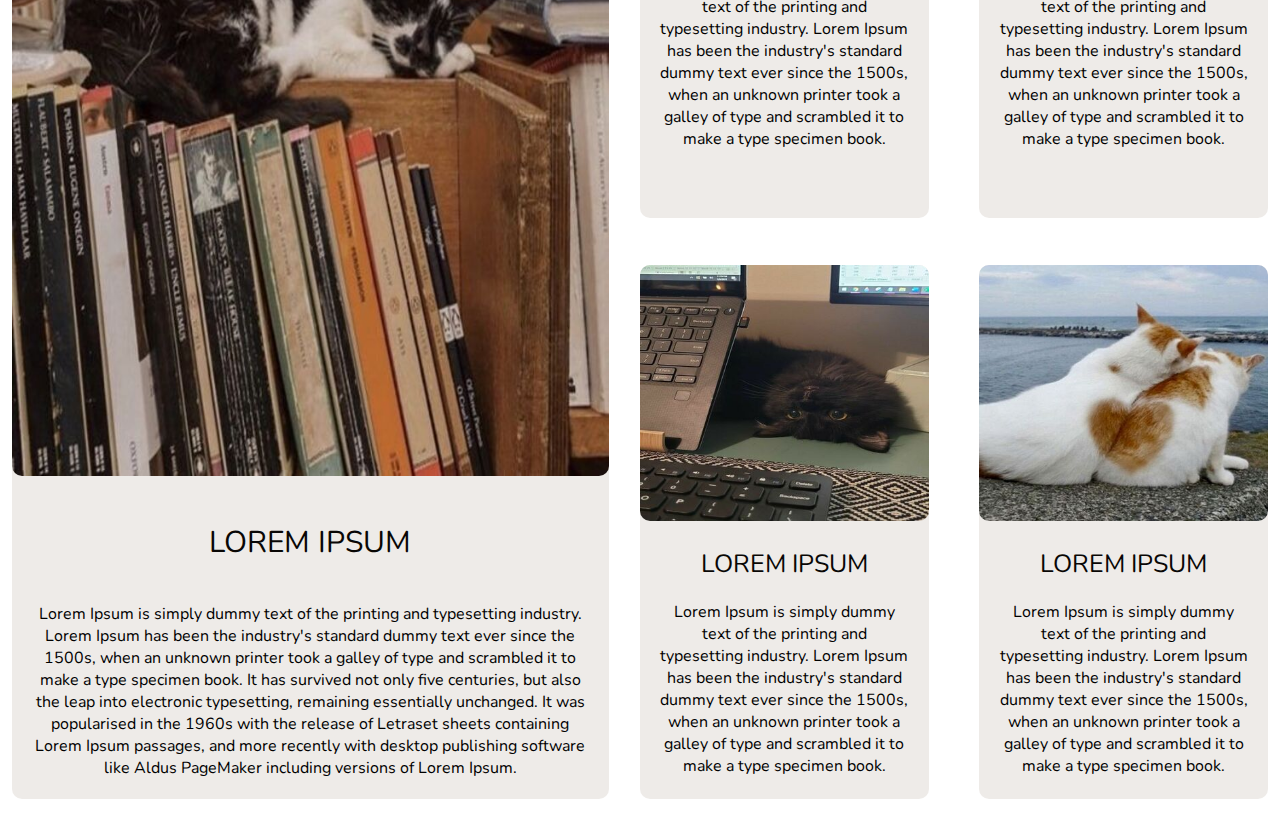
==== commit 4f2b7048: "update rulers and top__posts mobile" ====
--- a/index.html
+++ b/index.html
@@ -178,6 +178,9 @@
         </div>
       </div>
       </div>
+
+      <!--
+
       <div class="bottom__posts">
         <div id="title__2">
           <h1>LOREM IPSUM</h1>
@@ -211,6 +214,7 @@
         </div>
       </div>
     </div>
+    -->
     </div>
   </main>
   <!--
--- a/assets/css/style.css
+++ b/assets/css/style.css
@@ -93,10 +93,7 @@
 }
 
 .rulers {
-  display: flex;
-  align-items: center;
-  justify-content: center;
-  padding: 50px 0 80px;
+  padding: 17px 12px;
 }
 
 ul.rulers__list {
@@ -122,7 +119,7 @@
   display: flex;
   align-items: center;
   justify-content: center;
-  margin: 15px;
+  margin-right: 15px;
   width: 64px;
   height: 64px;
 }
@@ -130,7 +127,6 @@
 .rulers__text {
   display: flex;
   align-items: center;
-
   font-size: 20px;
   color: #090705;
   line-height: 30px;
@@ -138,6 +134,7 @@
 
 .posts {
   display: grid;
+  padding: 17px 12px;
 }
 
 .top__posts {
@@ -168,18 +165,19 @@
   }
 
   .post__1 p {
-    padding: 0 30px 45px;
+    padding: 0 20px 20px;
   }
 
   .post2__container {
     grid-area: post2;
-    margin: 0 5% 0 0;
+    margin: 0 8% 0 0;
     border-radius: 10px;
     background: rgb(112, 90, 67, 12%);
   }
 
   .post3__container {
     grid-area: post3;
+    margin-left: 8%;
     border-radius: 10px;
     background: rgb(112, 90, 67, 12%);
   }
@@ -199,19 +197,20 @@
   .post__3 p,
   .post__4 p,
   .post__5 p {
-    padding: 0 20px 25px;
+    padding: 0 20px 20px;
   }
 
   .post4__container {
     grid-area: post4;
-    margin: 5% 5% 0 0;
+    margin: 15% 8% 0 0;
     border-radius: 10px;
     background: rgb(112, 90, 67, 12%);
   }
 
   .post5__container {
     grid-area: post5;
-    margin-top: 5%;
+    margin-top: 15%;
+    margin-left: 8%;
     border-radius: 10px;
     background: rgb(112, 90, 67, 12%);
   }
@@ -425,7 +424,7 @@
     ul.rulers__list {
       display: flex;
       align-items: center;
-      justify-content: center;
+      justify-content: space-around;
       width: 100%;
       margin: 0 auto;
     }
@@ -444,11 +443,35 @@
       padding: 0 0 15px;
     }
 
-    .top__posts {
-      display: block;
-    }
-
-  }
+}
+
+@media screen and (max-width: 768px) {
+
+  .posts{
+    -webkit-flex-direction: column;
+    flex-direction: column;
+    padding: 17px 12px;
+  }
+
+.posts_top_container {
+    display: grid;
+    grid-template-areas:
+        "post1"
+        "post2"
+        "post3"
+        "post4"
+        "post5";
+    grid-template-rows: auto;
+    grid-template-columns: 100%;
+}
+
+.post1__container, .post2__container, .post3__container, 
+.post4__container, .post5__container {
+  margin: 0 auto;
+  margin-bottom: 30px;
+}
+
+}
 
   @media screen and (min-width: 992px) {
 
--- a/assets/css/global.css
+++ b/assets/css/global.css
@@ -44,7 +44,7 @@
   #title__1 h1, #title__2 h1 {
     text-align: center;
     padding-bottom: 100px;
-    font-size: 40px;
+    font-size: 2em;
     color: #090705;
     font-weight: normal;
   }
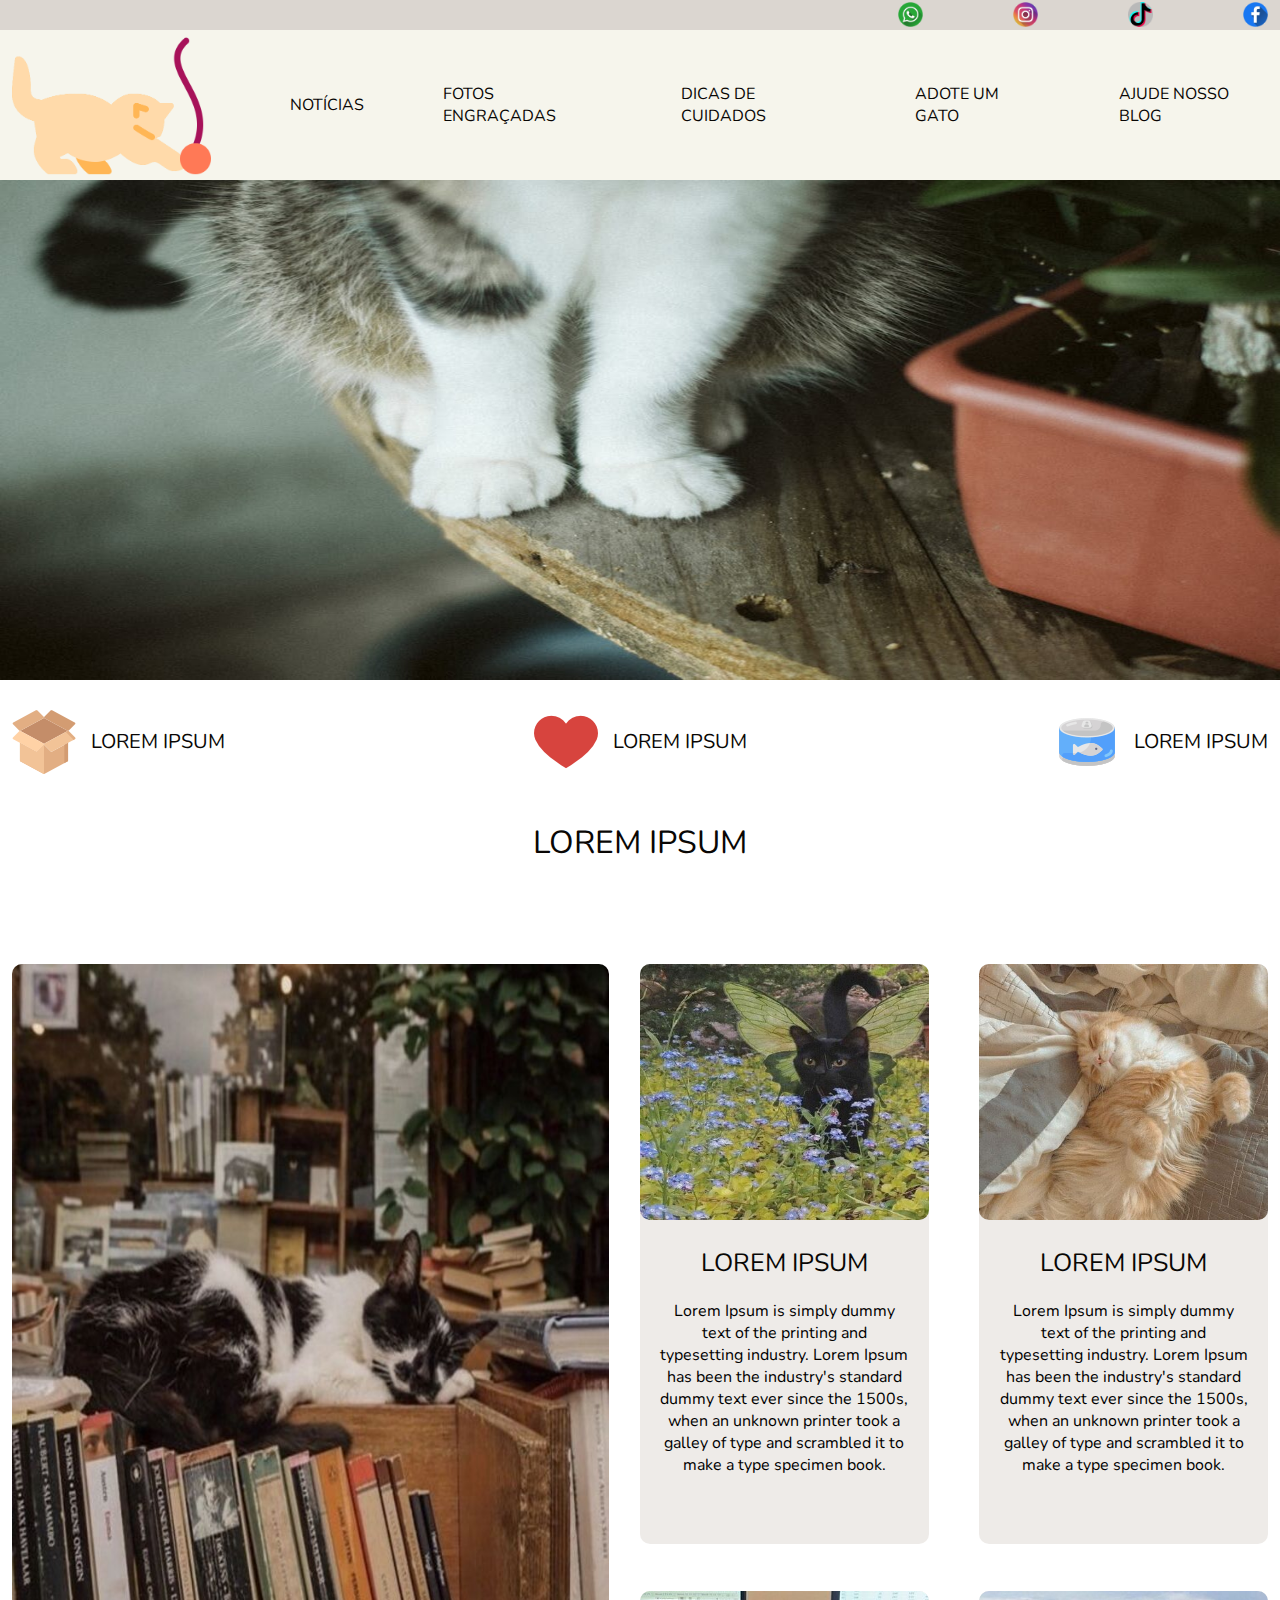
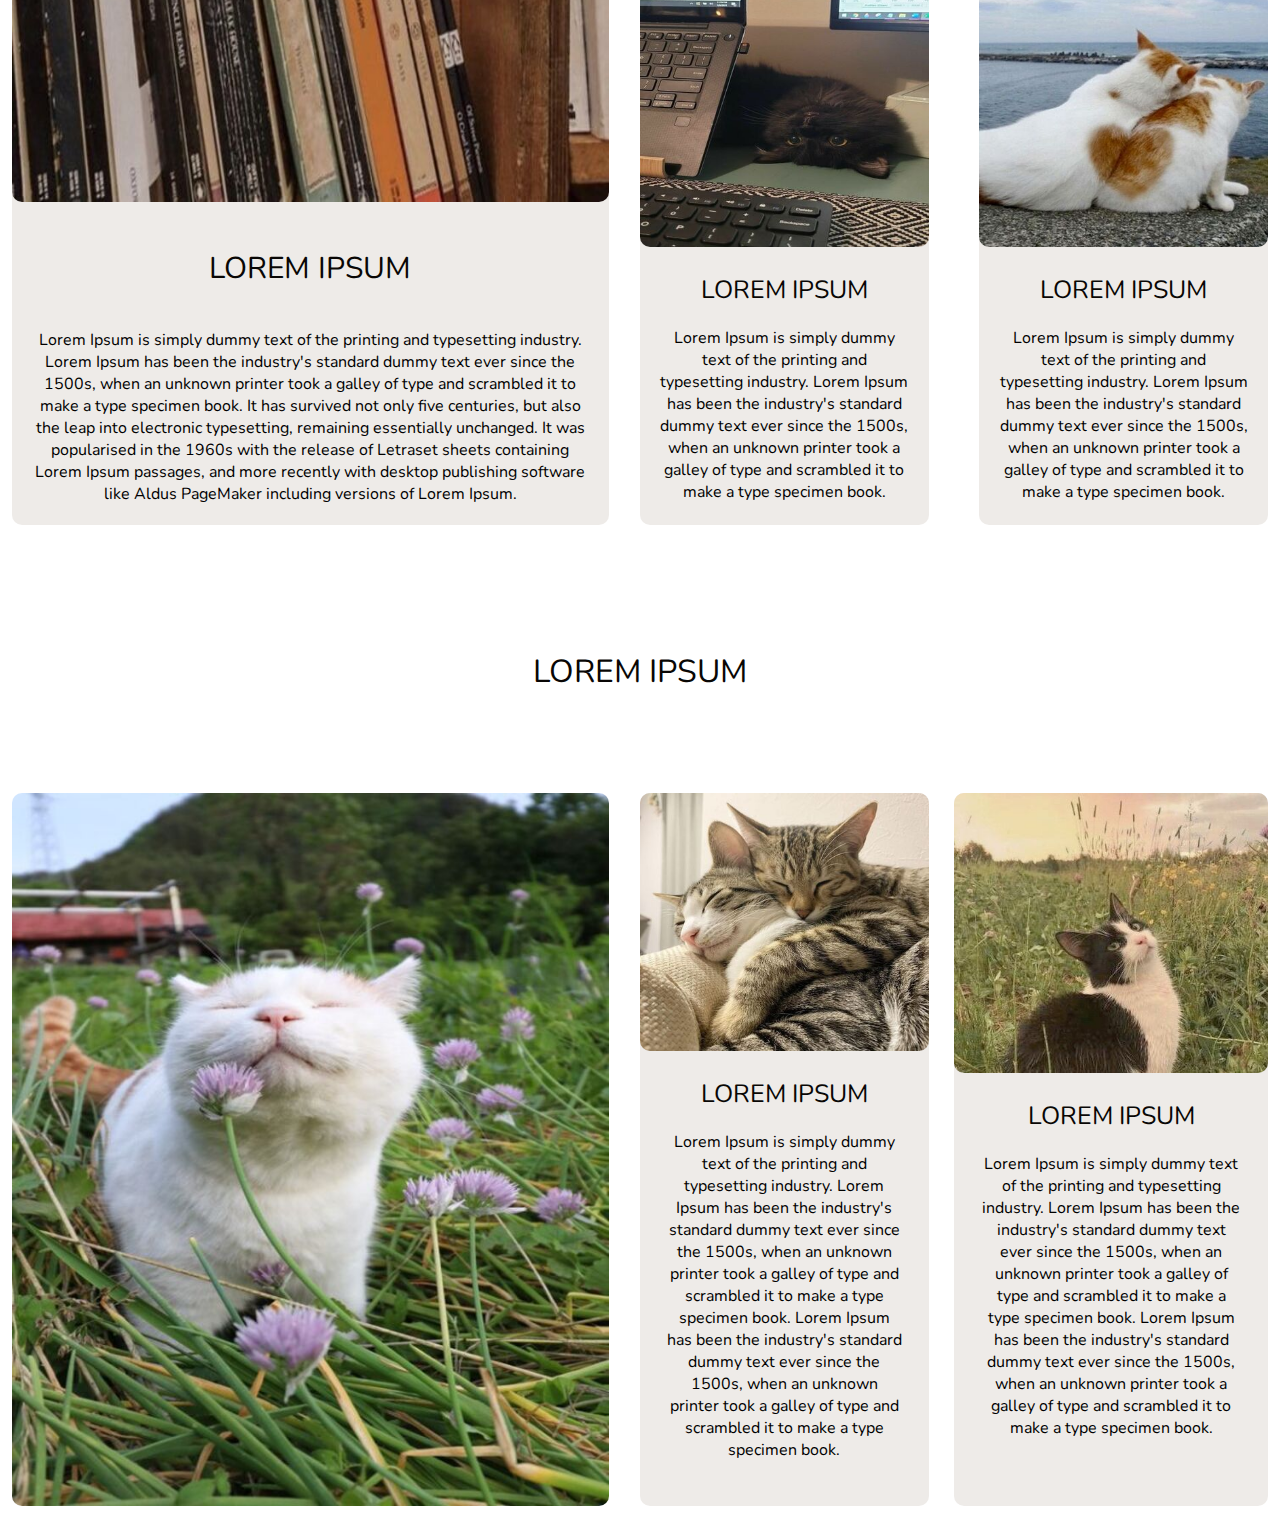
==== commit 3cd3d01d: "update posts mobile" ====
--- a/index.html
+++ b/index.html
@@ -178,14 +178,12 @@
         </div>
       </div>
       </div>
-
-      <!--
-
       <div class="bottom__posts">
         <div id="title__2">
           <h1>LOREM IPSUM</h1>
         </div>
-        <div id="minibanner1">
+        <div class="bottom__posts__container">
+        <div class="minibanner1">
           <img src="assets/img/mini1.jpg" alt="mini1">
         </div>
         <div class="post6__container">
@@ -214,7 +212,7 @@
         </div>
       </div>
     </div>
-    -->
+    </div>
     </div>
   </main>
   <!--
--- a/assets/css/style.css
+++ b/assets/css/style.css
@@ -8,7 +8,7 @@
   justify-content: flex-end;
   margin: auto;
   max-width: 1350px;
-  padding: 8px 0 9px;
+  padding: 8px 12px 9px;
   height: 30px;
 }
 
@@ -40,6 +40,7 @@
   display: flex;
   align-items: center;
   justify-content: space-between;
+  padding: 0 12px;
   margin: 0 auto;
   height: 150px;
   max-width: 1350px;
@@ -89,11 +90,11 @@
   position: relative;
   margin: auto;
   width: 100%;
-  height: 800px;
+  height: 100%;
 }
 
 .rulers {
-  padding: 17px 12px;
+  padding: 30px 12px;
 }
 
 ul.rulers__list {
@@ -151,356 +152,391 @@
   grid-template-columns: minmax(200px, 2fr) 1fr 1fr;
 }
 
-  .post1__container {
-    grid-area: post1;
-    border-radius: 10px;
-    margin: 0 5% 0 0;
-    background: rgb(112, 90, 67, 12%);
-  }
-
-  .post__1 img {
-    border-radius: 10px;
+.post1__container {
+  grid-area: post1;
+  border-radius: 10px;
+  margin: 0 5% 0 0;
+  background: rgb(112, 90, 67, 12%);
+}
+
+.post__1 img {
+  border-radius: 10px;
+  height: 100%;
+  width: 100%;
+}
+
+.post__1 p {
+  padding: 0 20px 20px;
+}
+
+.post2__container {
+  grid-area: post2;
+  margin: 0 8% 0 0;
+  border-radius: 10px;
+  background: rgb(112, 90, 67, 12%);
+}
+
+.post3__container {
+  grid-area: post3;
+  margin-left: 8%;
+  border-radius: 10px;
+  background: rgb(112, 90, 67, 12%);
+}
+
+.post__2 img,
+.post__3 img,
+.post__4 img,
+.post__5 img,
+.post__6 img,
+.post__7 img {
+  width: 100%;
+  height: 100%;
+  border-radius: 10px;
+}
+
+.post__2 p,
+.post__3 p,
+.post__4 p,
+.post__5 p {
+  padding: 0 20px 20px;
+}
+
+.post4__container {
+  grid-area: post4;
+  margin: 15% 8% 0 0;
+  border-radius: 10px;
+  background: rgb(112, 90, 67, 12%);
+}
+
+.post5__container {
+  grid-area: post5;
+  margin-top: 15%;
+  margin-left: 8%;
+  border-radius: 10px;
+  background: rgb(112, 90, 67, 12%);
+}
+
+.bottom__posts {
+  max-width: 1350px;
+  margin: 0 auto;
+}
+
+.bottom__posts__container {
+  display: grid;
+  grid-template-areas:
+      "minibanner post6 post7";
+  grid-template-columns: minmax(200px, 2fr) 1fr 1fr;
+}
+
+
+.post6__container {
+  grid-area: post6;
+  margin: 0 8% 0 0;
+  border-radius: 10px;
+  background: rgb(112, 90, 67, 12%);
+}
+
+.post7__container {
+  grid-area: post7;
+  border-radius: 10px;
+  background: rgb(112, 90, 67, 12%);
+}
+
+#title__2 {
+  margin-top: 10%;
+}
+
+.minibanner1 {
+  grid-area: minibanner;
+  margin: 0 5% 0 0
+}
+
+.minibanner1 img {
+  border-radius: 10px;
+  height: 100%;
+  width: 100%;
+}
+
+
+.post__6 p,
+.post__7 p {
+  padding: 0 25px 45px;
+}
+
+
+.instafeed {
+  max-width: 1920px;
+  margin: 0 auto;
+}
+
+#title__insta h1 {
+  padding-bottom: 50px;
+  margin-top: 150px;
+  text-align: center;
+  color: #090705;
+  font-weight: normal;
+}
+
+
+.instafeed a {
+  padding: 20px 0 20px;
+  padding-bottom: 50px;
+  font-size: 25px;
+  color: #3D2F00;
+  font-weight: lighter;
+}
+
+.img__insta {
+  display: flex;
+  align-items: center;
+  justify-content: space-between;
+  margin: 0 auto;
+  padding: 100px 10px;
+  width: 100%;
+}
+
+
+.img__insta img {
+  width: 460px;
+  height: 560px;
+  border-radius: 10px;
+}
+
+@media screen and (max-width: 992px) {
+
+  .topbar {
+    margin: 0 auto;
+    padding: 0;
+  }
+
+  .topbar__container,
+  .icon_topbar {
+    display: flex;
+    align-items: center;
+    justify-content: space-around;
+    margin: 0;
+  }
+
+  .header__container {
+    display: flex;
+    align-items: center;
+    justify-content: space-between;
+    padding: 0 20px;
+    margin: 0 auto;
+  }
+
+  .header__logo {
+    display: flex;
+    align-items: center;
+    justify-content: center;
+  }
+
+  .menu ul {
+    margin-top: 35px;
+    display: block;
     height: 100%;
-    width: 100%;
-  }
-
-  .post__1 p {
-    padding: 0 20px 20px;
-  }
-
-  .post2__container {
-    grid-area: post2;
-    margin: 0 8% 0 0;
-    border-radius: 10px;
-    background: rgb(112, 90, 67, 12%);
-  }
-
-  .post3__container {
-    grid-area: post3;
-    margin-left: 8%;
-    border-radius: 10px;
-    background: rgb(112, 90, 67, 12%);
-  }
-
-  .post__2 img,
-  .post__3 img,
-  .post__4 img,
-  .post__5 img,
-  .post__6 img,
-  .post__7 img {
+  }
+
+  .menu li {
+    padding: 10px 30px 50px;
+    margin: 0;
+    height: 0;
+    margin-left: 0;
+  }
+
+  .menu a {
+    text-decoration: none;
+    color: #090705;
+  }
+
+  .header_navegation {
+    background: #F6F5EC;
+    display: flex;
+    align-items: center;
+    justify-content: space-between;
+    padding: 20px;
+  }
+
+  .contato {
+    display: flex;
+    padding: 0 0 0 30px;
+  }
+
+  .contato a {
+    color: #090705;
+    text-decoration: none;
+    display: flex;
+    align-items: center;
+    justify-content: space-between;
+  }
+
+  .icon_contato img {
+    display: flex;
+    width: 30px;
+    height: 30px;
+  }
+
+  span.span_contato {
+    padding: 5px 0 0 5px;
+  }
+
+  .icon_close {
+    display: flex;
+    align-items: center;
+    justify-content: space-between;
+    width: 20px;
+    height: 20px;
+    margin-right: 10px;
+  }
+
+  .navegation {
+    position: fixed;
+    top: 0;
+    left: 0;
+    z-index: 500;
+    overflow: hidden;
+    display: flex;
+    flex-flow: column nowrap;
     width: 100%;
     height: 100%;
-    border-radius: 10px;
-  }
-
-  .post__2 p,
-  .post__3 p,
-  .post__4 p,
-  .post__5 p {
-    padding: 0 20px 20px;
-  }
-
-  .post4__container {
-    grid-area: post4;
-    margin: 15% 8% 0 0;
-    border-radius: 10px;
-    background: rgb(112, 90, 67, 12%);
-  }
-
-  .post5__container {
-    grid-area: post5;
-    margin-top: 15%;
-    margin-left: 8%;
-    border-radius: 10px;
-    background: rgb(112, 90, 67, 12%);
-  }
-
-  .post6__container {
-    display: inline-block;
+    max-height: 100%;
+    background: #ffffff;
+    transform: translate3d(-100%, 0, 0);
+    transition: all 300ms ease-in-out;
+  }
+
+  .hamburguer {
+    display: flex;
+    align-items: center;
+    max-width: 40px;
+    max-height: 40px;
+  }
+
+  #check:checked~.navegation {
+    visibility: visible;
+    background-color: #ffffff;
+    height: 100%;
+    width: 90%;
+    flex: 1;
+    min-height: 0;
+    overflow: auto;
+    transform: translate3d(0, 0, 0);
+  }
+
+  .full__banner img {
+    display: block;
+    position: relative;
+    margin: auto;
+    width: 100%;
+    height: 300px;
+  }
+
+  .rulers {
+    display: flex;
+    align-items: center;
+    padding: 40px 0 25px;
+  }
+
+  ul.rulers__list {
+    display: flex;
+    align-items: center;
+    justify-content: space-around;
+    width: 100%;
     margin: 0 auto;
-    width: 25%;
-    border-radius: 10px;
-    background: rgb(112, 90, 67, 12%);
-  }
-
-  .post7__container {
-    float: right;
-    width: 25%;
-    border-radius: 10px;
-    background: rgb(112, 90, 67, 12%);
-  }
-
-  #title__2 {
-    margin-top: 150px;
-  }
-
-  #minibanner1 img {
-    float: left;
-    width: 550px;
-    height: 744px;
-    border-radius: 10px;
-  }
-
-
-  .post__6 p,
-  .post__7 p {
-    padding: 0 25px 45px;
-  }
-
-
-  .instafeed {
-    max-width: 1920px;
-    margin: 0 auto;
-  }
-
-  #title__insta h1 {
-    padding-bottom: 50px;
-    margin-top: 150px;
-    text-align: center;
-    color: #090705;
-    font-weight: normal;
-  }
-
-
-  .instafeed a {
-    padding: 20px 0 20px;
-    padding-bottom: 50px;
-    font-size: 25px;
-    color: #3D2F00;
-    font-weight: lighter;
-  }
-
-  .img__insta {
-    display: flex;
-    align-items: center;
-    justify-content: space-between;
-    margin: 0 auto;
-    padding: 100px 10px;
-    width: 100%;
-  }
-
-
-  .img__insta img {
-    width: 460px;
-    height: 560px;
-    border-radius: 10px;
-  }
-
-  @media screen and (max-width: 992px) {
-
-    .topbar {
-      margin: 0 auto;
-      padding: 0;
-    }
-
-    .topbar__container,
-    .icon_topbar {
-      display: flex;
-      align-items: center;
-      justify-content: space-around;
-      margin: 0;
-    }
-
-    .header__container {
-      display: flex;
-      align-items: center;
-      justify-content: space-between;
-      padding: 0 20px;
-      margin: 0 auto;
-    }
-
-    .header__logo {
-      display: flex;
-      align-items: center;
-      justify-content: center;
-    }
-
-    .menu ul {
-      margin-top: 35px;
-      display: block;
-      height: 100%;
-    }
-
-    .menu li {
-      padding: 10px 30px 50px;
-      margin: 0;
-      height: 0;
-      margin-left: 0;
-    }
-
-    .menu a {
-      text-decoration: none;
-      color: #090705;
-    }
-
-    .header_navegation {
-      background: #F6F5EC;
-      display: flex;
-      align-items: center;
-      justify-content: space-between;
-      padding: 20px;
-    }
-
-    .contato {
-      display: flex;
-      padding: 0 0 0 30px;
-    }
-
-    .contato a {
-      color: #090705;
-      text-decoration: none;
-      display: flex;
-      align-items: center;
-      justify-content: space-between;
-    }
-
-    .icon_contato img {
-      display: flex;
-      width: 30px;
-      height: 30px;
-    }
-
-    span.span_contato {
-      padding: 5px 0 0 5px;
-    }
-
-    .icon_close {
-      display: flex;
-      align-items: center;
-      justify-content: space-between;
-      width: 20px;
-      height: 20px;
-      margin-right: 10px;
-    }
-
-    .navegation {
-      position: fixed;
-      top: 0;
-      left: 0;
-      z-index: 500;
-      overflow: hidden;
-      display: flex;
-      flex-flow: column nowrap;
-      width: 100%;
-      height: 100%;
-      max-height: 100%;
-      background: #ffffff;
-      transform: translate3d(-100%, 0, 0);
-      transition: all 300ms ease-in-out;
-    }
-
-    .hamburguer {
-      display: flex;
-      align-items: center;
-      max-width: 40px;
-      max-height: 40px;
-    }
-
-    #check:checked~.navegation {
-      visibility: visible;
-      background-color: #ffffff;
-      height: 100%;
-      width: 90%;
-      flex: 1;
-      min-height: 0;
-      overflow: auto;
-      transform: translate3d(0, 0, 0);
-    }
-
-    .full__banner img {
-      display: block;
-      position: relative;
-      margin: auto;
-      width: 100%;
-      height: 300px;
-    }
-
-    .rulers {
-      display: flex;
-      align-items: center;
-      padding: 40px 0 25px;
-    }
-
-    ul.rulers__list {
-      display: flex;
-      align-items: center;
-      justify-content: space-around;
-      width: 100%;
-      margin: 0 auto;
-    }
-
-    .rulers__list {
-      display: flex;
-      flex-wrap: wrap;
-      padding: 10px;
-      justify-content: center;
-    }
-
-    .rulers__box {
-      display: flex;
-      align-items: center;
-      justify-content: center;
-      padding: 0 0 15px;
-    }
+  }
+
+  .rulers__list {
+    display: flex;
+    flex-wrap: wrap;
+    padding: 10px;
+    justify-content: center;
+  }
+
+  .rulers__box {
+    display: flex;
+    align-items: center;
+    justify-content: center;
+    padding: 0 0 15px;
+  }
 
 }
 
 @media screen and (max-width: 768px) {
 
-  .posts{
+  .posts {
     -webkit-flex-direction: column;
     flex-direction: column;
     padding: 17px 12px;
   }
 
-.posts_top_container {
+  .posts_top_container {
     display: grid;
     grid-template-areas:
-        "post1"
-        "post2"
-        "post3"
-        "post4"
-        "post5";
+      "post1"
+      "post2"
+      "post3"
+      "post4"
+      "post5";
     grid-template-rows: auto;
     grid-template-columns: 100%;
-}
-
-.post1__container, .post2__container, .post3__container, 
-.post4__container, .post5__container {
-  margin: 0 auto;
-  margin-bottom: 30px;
-}
-
-}
-
-  @media screen and (min-width: 992px) {
-
-    ::-webkit-scrollbar {
-      height: 10px;
-      width: 10px;
-    }
-
-    ::-webkit-scrollbar-thumb {
-      background-color: #705a4365;
-      border: 3px solid #e0e0e0;
-    }
-
-    .icon_topbar a:hover img {
-      filter: drop-shadow(#858585);
-      opacity: 0.7;
-    }
-
-    .menu a:link {
-      color: #090705;
-      text-decoration: none;
-    }
-
-    .menu a:visited {
-      color: #090705;
-      text-decoration: none;
-    }
-
-    .menu a:hover {
-      color: #858585;
-    }
-  }+  }
+
+  .post1__container,
+  .post2__container,
+  .post3__container,
+  .post4__container,
+  .post5__container {
+    margin: 0 auto;
+    margin-bottom: 30px;
+  }
+
+  .bottom__posts__container {
+    display: grid;
+    grid-template-areas:
+      "minibanner"
+      "post6"
+      "post7";
+    grid-template-rows: auto;
+    grid-template-columns: 100%;
+  }
+
+  .minibanner1,
+  .post6__container,
+  .post7__container {
+    margin: 0 auto;
+    margin-bottom: 30px;
+  }
+
+}
+
+@media screen and (min-width: 992px) {
+
+  ::-webkit-scrollbar {
+    height: 10px;
+    width: 10px;
+  }
+
+  ::-webkit-scrollbar-thumb {
+    background-color: #705a4365;
+    border: 3px solid #e0e0e0;
+  }
+
+  .icon_topbar a:hover img {
+    filter: drop-shadow(#858585);
+    opacity: 0.7;
+  }
+
+  .menu a:link {
+    color: #090705;
+    text-decoration: none;
+  }
+
+  .menu a:visited {
+    color: #090705;
+    text-decoration: none;
+  }
+
+  .menu a:hover {
+    color: #858585;
+  }
+}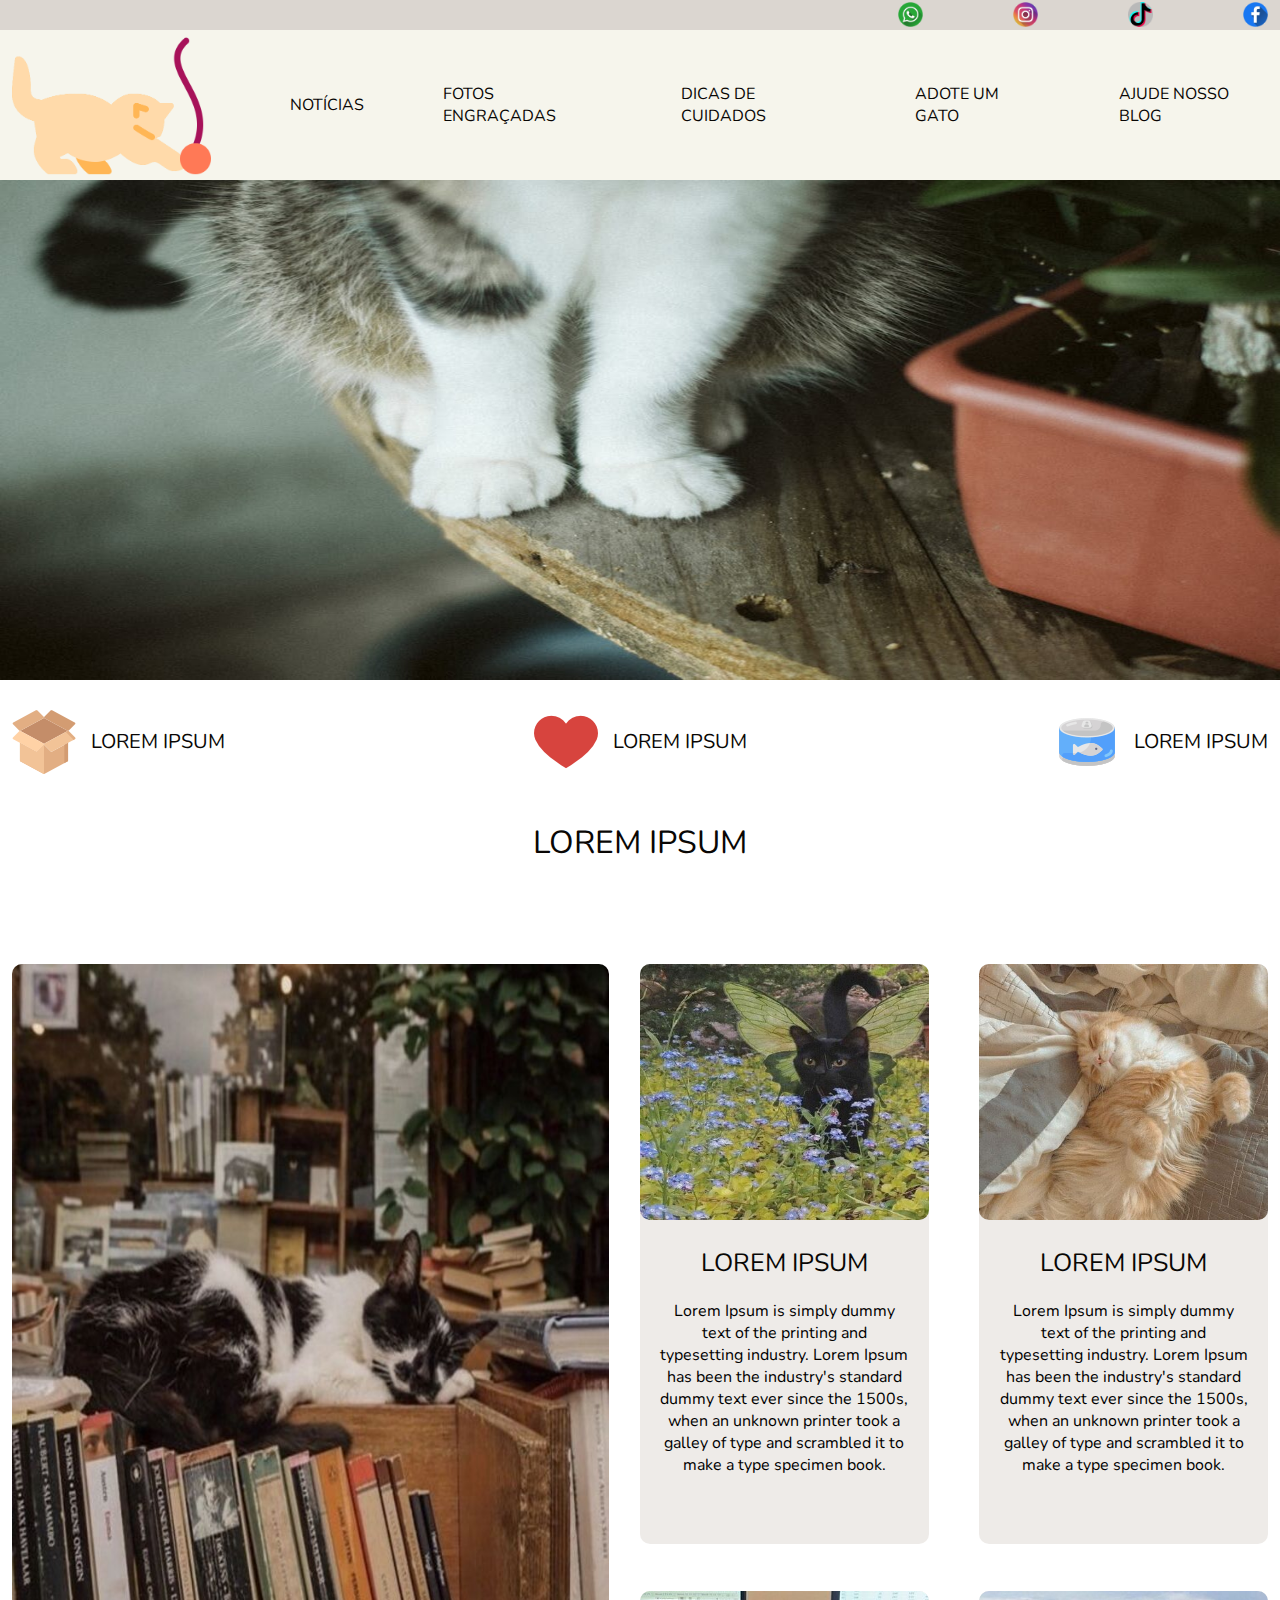
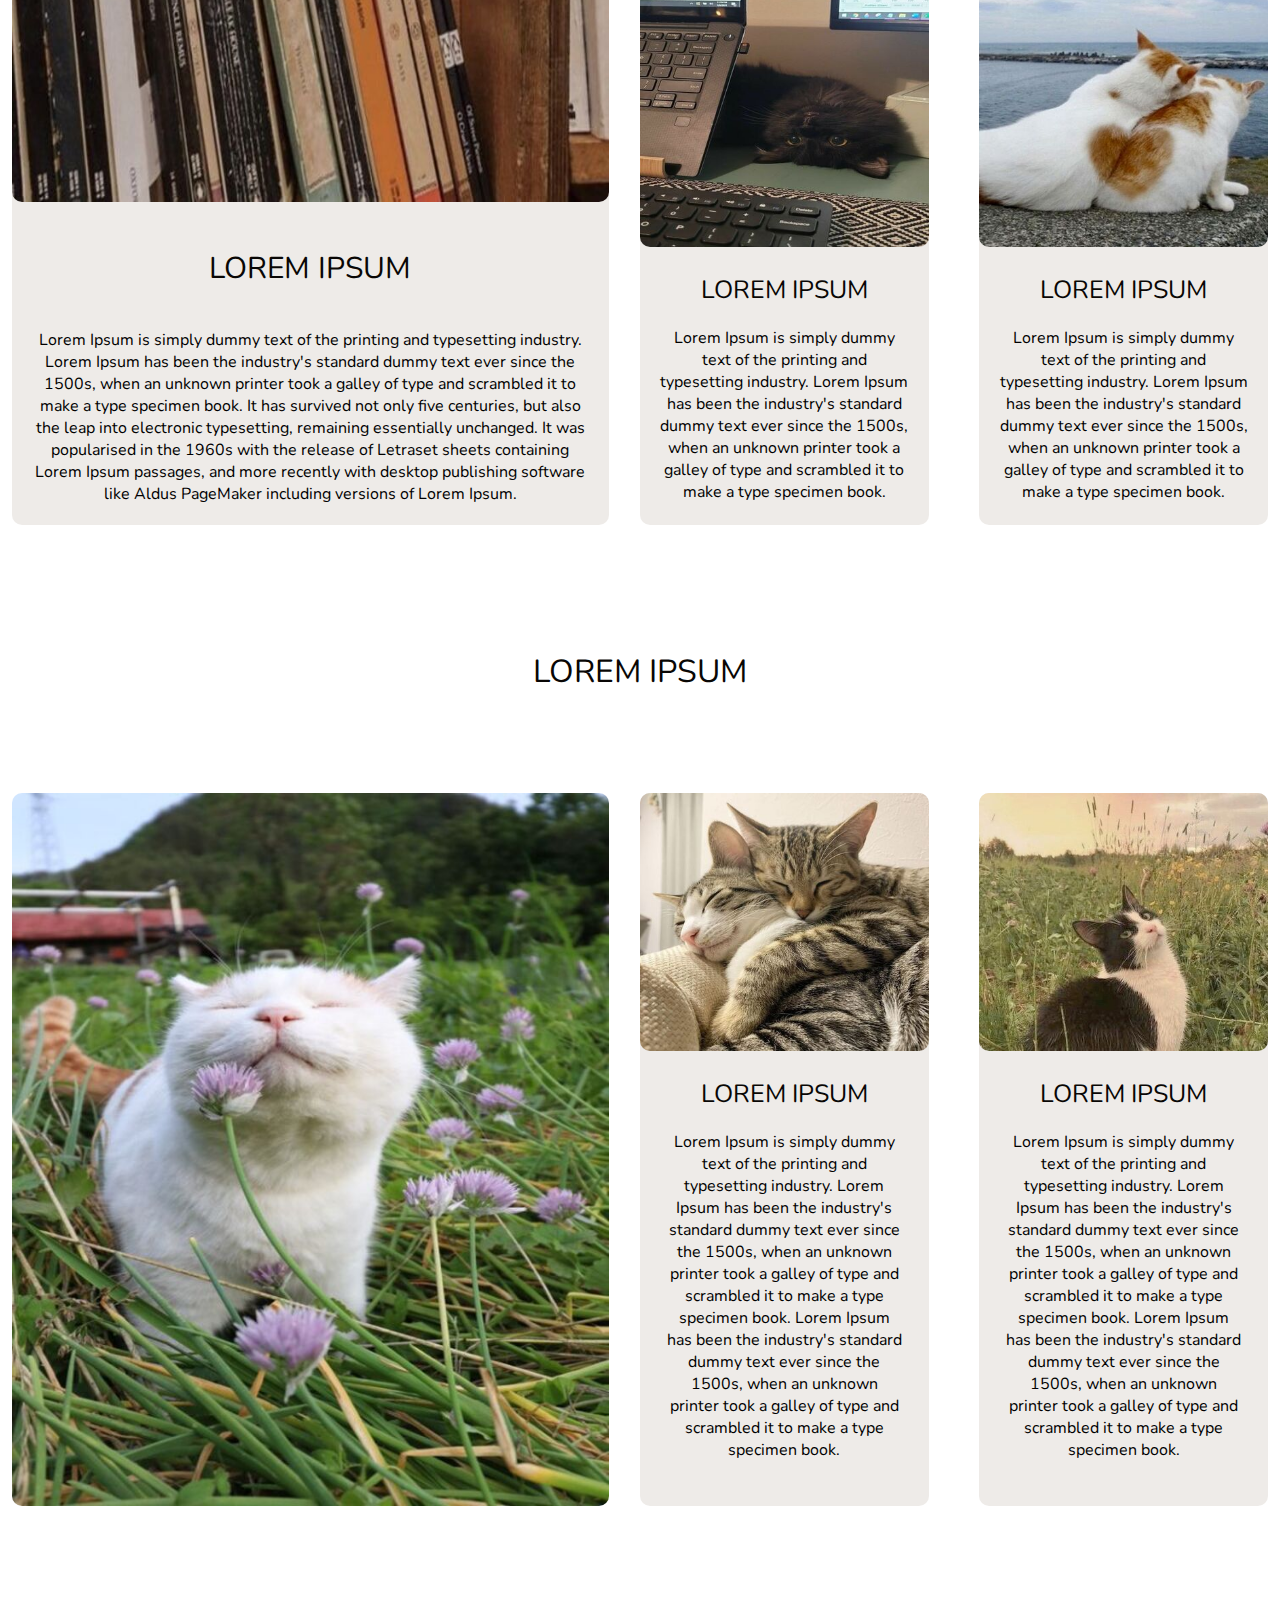
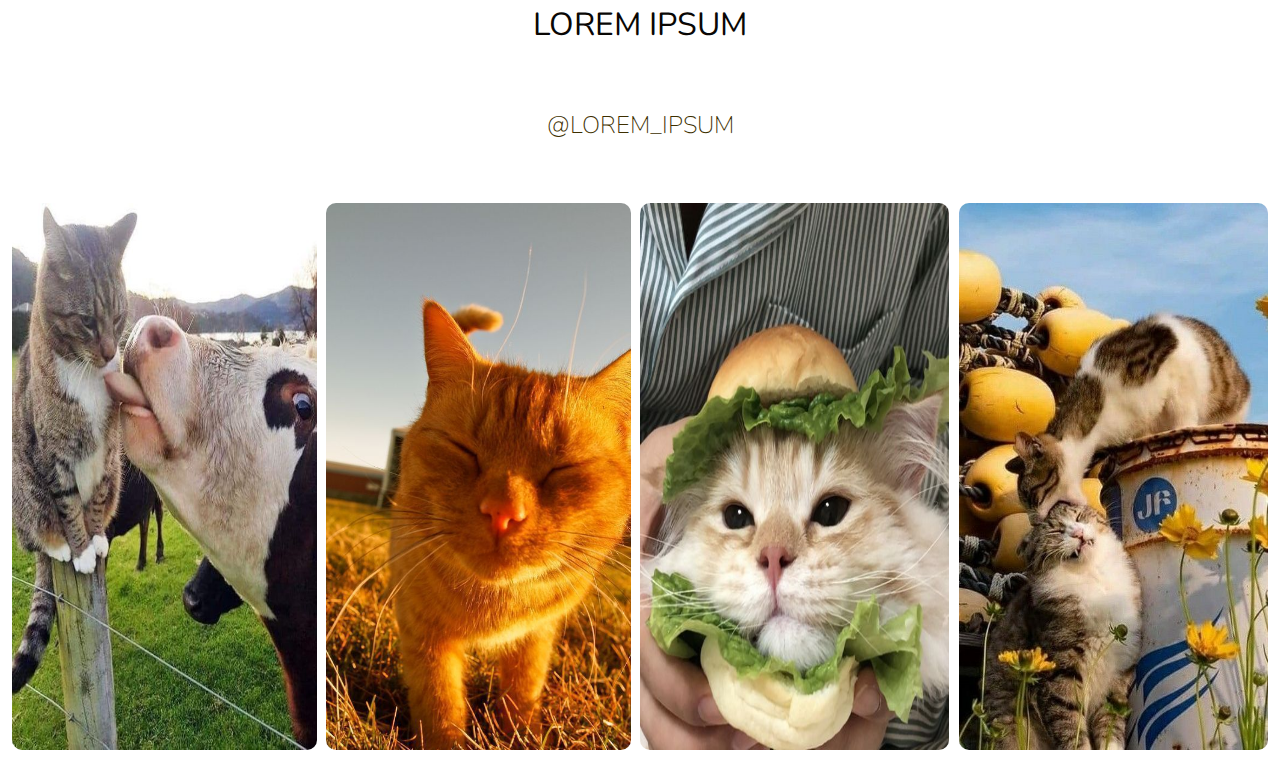
==== commit 07b88ca6: "update instafeed" ====
--- a/index.html
+++ b/index.html
@@ -128,108 +128,118 @@
         </ul>
       </div>
       <div class="posts" align="center">
-      <div class="top__posts">
-        <div id="title__1">
-          <h1>LOREM IPSUM</h1>
-        </div>
-        <div class="posts_top_container">
-        <div class="post1__container">
-          <div class="post__1">
-            <img src="assets/img/post1.jpg" alt="post1">
-            <h3>LOREM IPSUM</h3>
-            <p>Lorem Ipsum is simply dummy text of the printing and typesetting industry. Lorem Ipsum has been the industry's standard dummy text ever since the 1500s, when an unknown printer took a galley of type and scrambled it to make a type specimen book. It has survived not only five centuries, but also the leap into electronic typesetting, remaining essentially unchanged. It was popularised in the 1960s with the release of Letraset sheets containing Lorem Ipsum passages, and more recently with desktop publishing software like Aldus PageMaker including versions of Lorem Ipsum. </p>
-          </div>
-        </div>
-        <div class="post2__container">
-          <div class="post__2">
-            <img src="assets/img/post2.jpg" alt="post2">
-            <h4>LOREM IPSUM</h4>
-            <p>Lorem Ipsum is simply dummy text of the printing and typesetting industry. Lorem Ipsum has been the
-              industry's standard dummy text ever since the 1500s, when an unknown printer took a galley of type and
-              scrambled it to make a type specimen book. </p>
-          </div>
-        </div>
-        <div class="post3__container">
-          <div class="post__3">
-            <img src="assets/img/post3.jpg" alt="post3">
-            <h4>LOREM IPSUM</h4>
-            <p>Lorem Ipsum is simply dummy text of the printing and typesetting industry. Lorem Ipsum has been the
-              industry's standard dummy text ever since the 1500s, when an unknown printer took a galley of type and
-              scrambled it to make a type specimen book. </p>
-          </div>
-        </div>
-        <div class="post4__container">
-          <div class="post__4">
-            <img src="assets/img/post4.jpg" alt="post4">
-            <h4>LOREM IPSUM</h4>
-            <p>Lorem Ipsum is simply dummy text of the printing and typesetting industry. Lorem Ipsum has been the
-              industry's standard dummy text ever since the 1500s, when an unknown printer took a galley of type and
-              scrambled it to make a type specimen book. </p>
-          </div>
-        </div>
-        <div class="post5__container">
-          <div class="post__5">
-            <img src="assets/img/post5.jpg" alt="post5">
-            <h4>LOREM IPSUM</h4>
-            <p>Lorem Ipsum is simply dummy text of the printing and typesetting industry. Lorem Ipsum has been the
-              industry's standard dummy text ever since the 1500s, when an unknown printer took a galley of type and
-              scrambled it to make a type specimen book. </p>
-          </div>
-        </div>
-      </div>
-      </div>
-      <div class="bottom__posts">
-        <div id="title__2">
-          <h1>LOREM IPSUM</h1>
-        </div>
-        <div class="bottom__posts__container">
-        <div class="minibanner1">
-          <img src="assets/img/mini1.jpg" alt="mini1">
-        </div>
-        <div class="post6__container">
-          <div class="post__6">
-            <img src="assets/img/post6.jpg" alt="post6">
-            <h4>LOREM IPSUM</h4>
-            <p>Lorem Ipsum is simply dummy text of the printing and typesetting industry. Lorem Ipsum has been the
-              industry's standard dummy text ever since the 1500s, when an unknown printer took a galley of type and
-              scrambled it to make a type specimen book.
-              Lorem Ipsum has been the
-              industry's standard dummy text ever since the 1500s, when an unknown printer took a galley of type and
-              scrambled it to make a type specimen book.</p>
-          </div>
-        </div>
-        <div class="post7__container">
-          <div class="post__7">
-            <img src="assets/img/post7.jpg" alt="post7">
-            <h4>LOREM IPSUM</h4>
-            <p>Lorem Ipsum is simply dummy text of the printing and typesetting industry. Lorem Ipsum has been the
-              industry's standard dummy text ever since the 1500s, when an unknown printer took a galley of type and
-              scrambled it to make a type specimen book.
-              Lorem Ipsum has been the
-              industry's standard dummy text ever since the 1500s, when an unknown printer took a galley of type and
-              scrambled it to make a type specimen book.</p>
-          </div>
-        </div>
-      </div>
-    </div>
-    </div>
+        <div class="top__posts">
+          <div id="title__1">
+            <h1>LOREM IPSUM</h1>
+          </div>
+          <div class="posts_top_container">
+            <div class="post1__container">
+              <div class="post__1">
+                <img src="assets/img/post1.jpg" alt="post1">
+                <h3>LOREM IPSUM</h3>
+                <p>Lorem Ipsum is simply dummy text of the printing and typesetting industry. Lorem Ipsum has been the
+                  industry's standard dummy text ever since the 1500s, when an unknown printer took a galley of type and
+                  scrambled it to make a type specimen book. It has survived not only five centuries, but also the leap
+                  into electronic typesetting, remaining essentially unchanged. It was popularised in the 1960s with the
+                  release of Letraset sheets containing Lorem Ipsum passages, and more recently with desktop publishing
+                  software like Aldus PageMaker including versions of Lorem Ipsum. </p>
+              </div>
+            </div>
+            <div class="post2__container">
+              <div class="post__2">
+                <img src="assets/img/post2.jpg" alt="post2">
+                <h4>LOREM IPSUM</h4>
+                <p>Lorem Ipsum is simply dummy text of the printing and typesetting industry. Lorem Ipsum has been the
+                  industry's standard dummy text ever since the 1500s, when an unknown printer took a galley of type and
+                  scrambled it to make a type specimen book. </p>
+              </div>
+            </div>
+            <div class="post3__container">
+              <div class="post__3">
+                <img src="assets/img/post3.jpg" alt="post3">
+                <h4>LOREM IPSUM</h4>
+                <p>Lorem Ipsum is simply dummy text of the printing and typesetting industry. Lorem Ipsum has been the
+                  industry's standard dummy text ever since the 1500s, when an unknown printer took a galley of type and
+                  scrambled it to make a type specimen book. </p>
+              </div>
+            </div>
+            <div class="post4__container">
+              <div class="post__4">
+                <img src="assets/img/post4.jpg" alt="post4">
+                <h4>LOREM IPSUM</h4>
+                <p>Lorem Ipsum is simply dummy text of the printing and typesetting industry. Lorem Ipsum has been the
+                  industry's standard dummy text ever since the 1500s, when an unknown printer took a galley of type and
+                  scrambled it to make a type specimen book. </p>
+              </div>
+            </div>
+            <div class="post5__container">
+              <div class="post__5">
+                <img src="assets/img/post5.jpg" alt="post5">
+                <h4>LOREM IPSUM</h4>
+                <p>Lorem Ipsum is simply dummy text of the printing and typesetting industry. Lorem Ipsum has been the
+                  industry's standard dummy text ever since the 1500s, when an unknown printer took a galley of type and
+                  scrambled it to make a type specimen book. </p>
+              </div>
+            </div>
+          </div>
+        </div>
+        <div class="bottom__posts">
+          <div id="title__2">
+            <h1>LOREM IPSUM</h1>
+          </div>
+          <div class="bottom__posts__container">
+            <div class="minibanner1">
+              <img src="assets/img/mini1.jpg" alt="mini1">
+            </div>
+            <div class="post6__container">
+              <div class="post__6">
+                <img src="assets/img/post6.jpg" alt="post6">
+                <h4>LOREM IPSUM</h4>
+                <p>Lorem Ipsum is simply dummy text of the printing and typesetting industry. Lorem Ipsum has been the
+                  industry's standard dummy text ever since the 1500s, when an unknown printer took a galley of type and
+                  scrambled it to make a type specimen book.
+                  Lorem Ipsum has been the
+                  industry's standard dummy text ever since the 1500s, when an unknown printer took a galley of type and
+                  scrambled it to make a type specimen book.</p>
+              </div>
+            </div>
+            <div class="post7__container">
+              <div class="post__7">
+                <img src="assets/img/post7.jpg" alt="post7">
+                <h4>LOREM IPSUM</h4>
+                <p>Lorem Ipsum is simply dummy text of the printing and typesetting industry. Lorem Ipsum has been the
+                  industry's standard dummy text ever since the 1500s, when an unknown printer took a galley of type and
+                  scrambled it to make a type specimen book.
+                  Lorem Ipsum has been the
+                  industry's standard dummy text ever since the 1500s, when an unknown printer took a galley of type and
+                  scrambled it to make a type specimen book.</p>
+              </div>
+            </div>
+          </div>
+        </div>
+      </div>
     </div>
   </main>
-  <!--
   <div class="instafeed" align="center">
     <div id="title__insta">
       <h1>LOREM IPSUM</h1>
       <a href="https://www.instagram.com/sarahprando/" target="_blank">@LOREM_IPSUM</a>
     </div>
-    <div class="img__insta">
-      <img src="assets/img/img1.jpg" alt="img1">
-      <img src="assets/img/img2.jpg" alt="img2">
-      <img src="assets/img/img3.jpg" alt="img3">
-      <img src="assets/img/img4.jpg" alt="img4">
+    <div class="insta__container">
+      <div class="img1__insta">
+        <img src="assets/img/img1.jpg" alt="img1">
+      </div>
+      <div class="img2__insta">
+        <img src="assets/img/img2.jpg" alt="img2">
+      </div>
+      <div class="img3__insta">
+        <img src="assets/img/img3.jpg" alt="img3">
+      </div>
+      <div class="img4__insta">
+        <img src="assets/img/img4.jpg" alt="img4">
+      </div>
     </div>
   </div>
-  -->
-
 </body>
 
 </html>--- a/assets/css/style.css
+++ b/assets/css/style.css
@@ -238,6 +238,7 @@
 
 .post7__container {
   grid-area: post7;
+  margin-left: 8%;
   border-radius: 10px;
   background: rgb(112, 90, 67, 12%);
 }
@@ -265,13 +266,13 @@
 
 
 .instafeed {
-  max-width: 1920px;
   margin: 0 auto;
+  padding: 17px 12px;
 }
 
 #title__insta h1 {
-  padding-bottom: 50px;
-  margin-top: 150px;
+  padding-bottom: 5%;
+  margin-top: 5%;
   text-align: center;
   color: #090705;
   font-weight: normal;
@@ -279,28 +280,47 @@
 
 
 .instafeed a {
-  padding: 20px 0 20px;
-  padding-bottom: 50px;
-  font-size: 25px;
+  font-size: 1.5em;
   color: #3D2F00;
   font-weight: lighter;
 }
 
-.img__insta {
-  display: flex;
-  align-items: center;
-  justify-content: space-between;
-  margin: 0 auto;
-  padding: 100px 10px;
+.img1__insta img, .img2__insta img, 
+.img3__insta img, .img4__insta img {
+  height: 100%;
   width: 100%;
-}
-
-
-.img__insta img {
-  width: 460px;
-  height: 560px;
-  border-radius: 10px;
-}
+  border-radius: 10px;
+}
+
+.img1__insta {
+  grid-area: img1;
+  margin-right: 3%;
+}
+
+.img2__insta {
+  grid-area: img2;
+  margin-right: 3%;
+}
+
+.img3__insta {
+  grid-area: img3;
+  margin-right: 1.5%;
+}
+
+.img4__insta {
+  grid-area: img4;
+  margin-left: 1.5%;
+}
+
+.insta__container {
+  display: grid;
+  grid-template-areas:
+      "img1 img2 img3 img4";
+  grid-template-columns: 1fr 1fr 1fr 1fr;
+  padding-top: 5%;
+
+}
+
 
 @media screen and (max-width: 992px) {
 
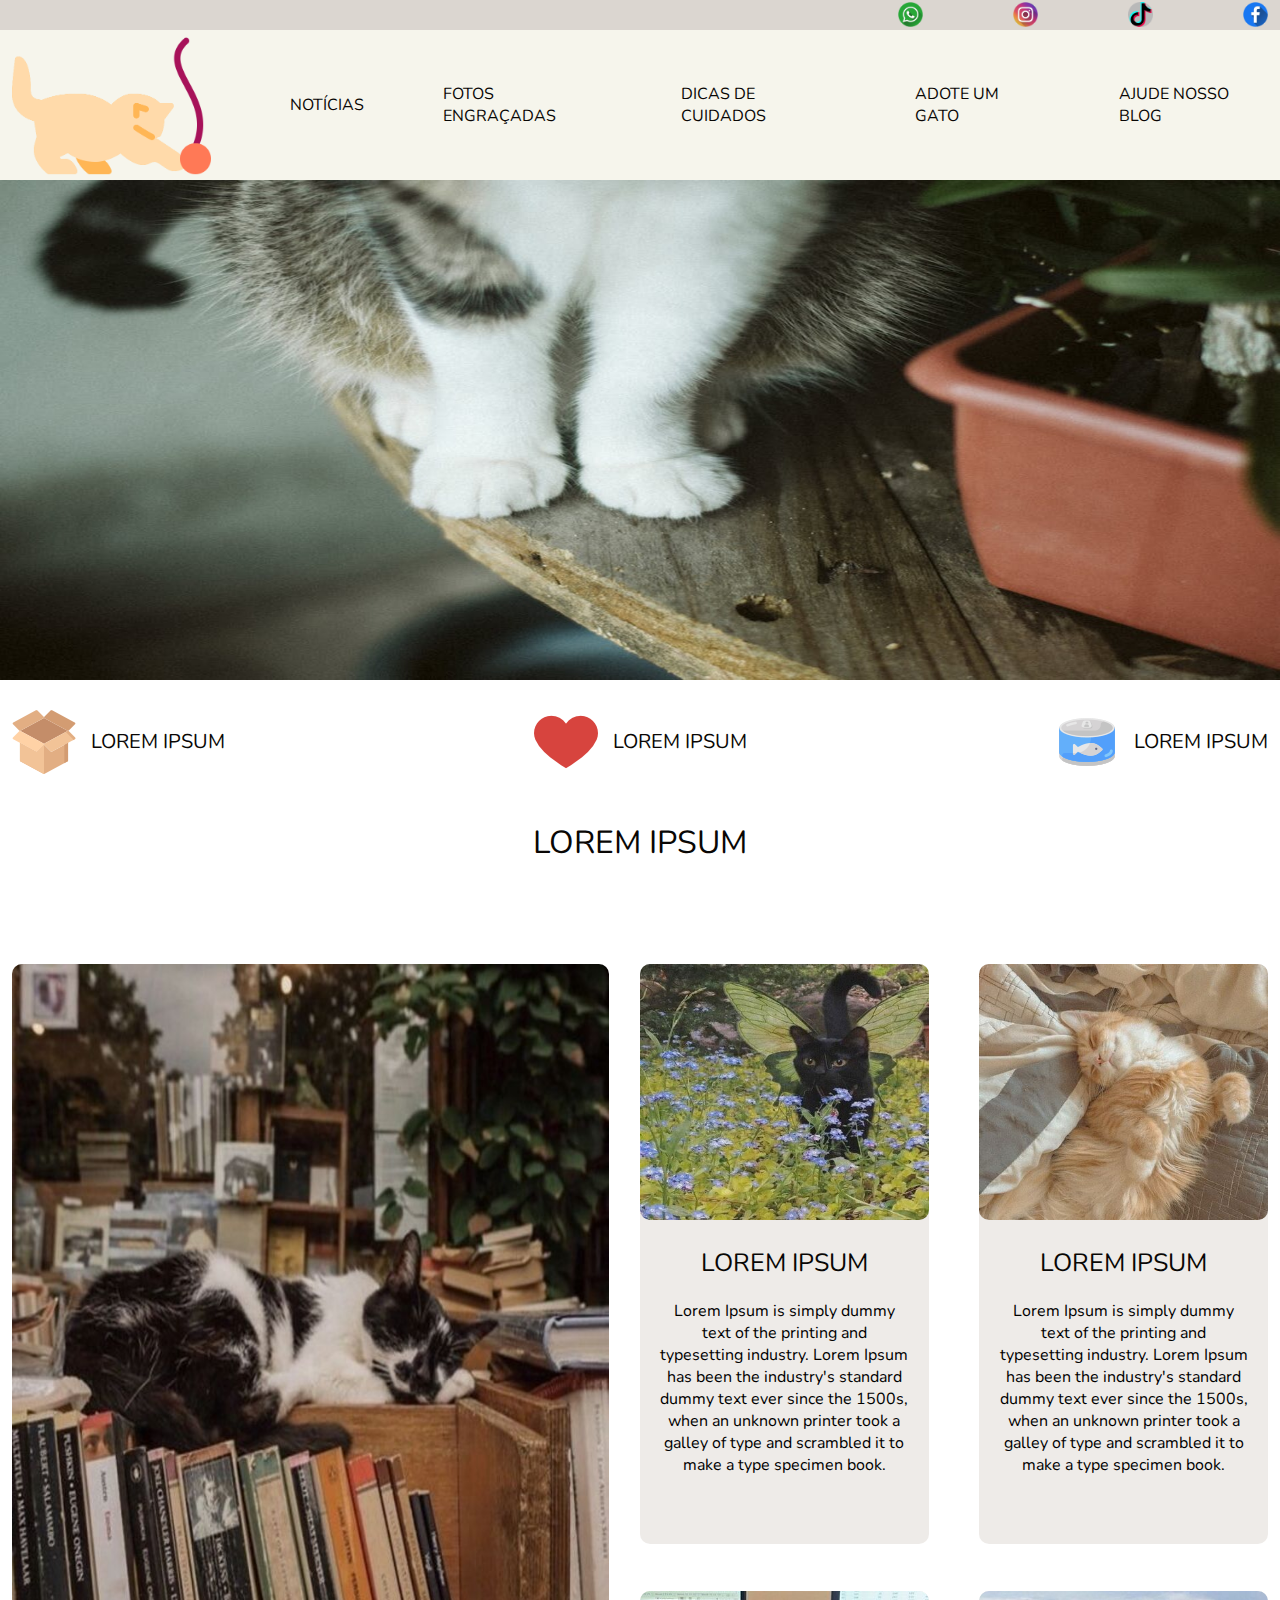
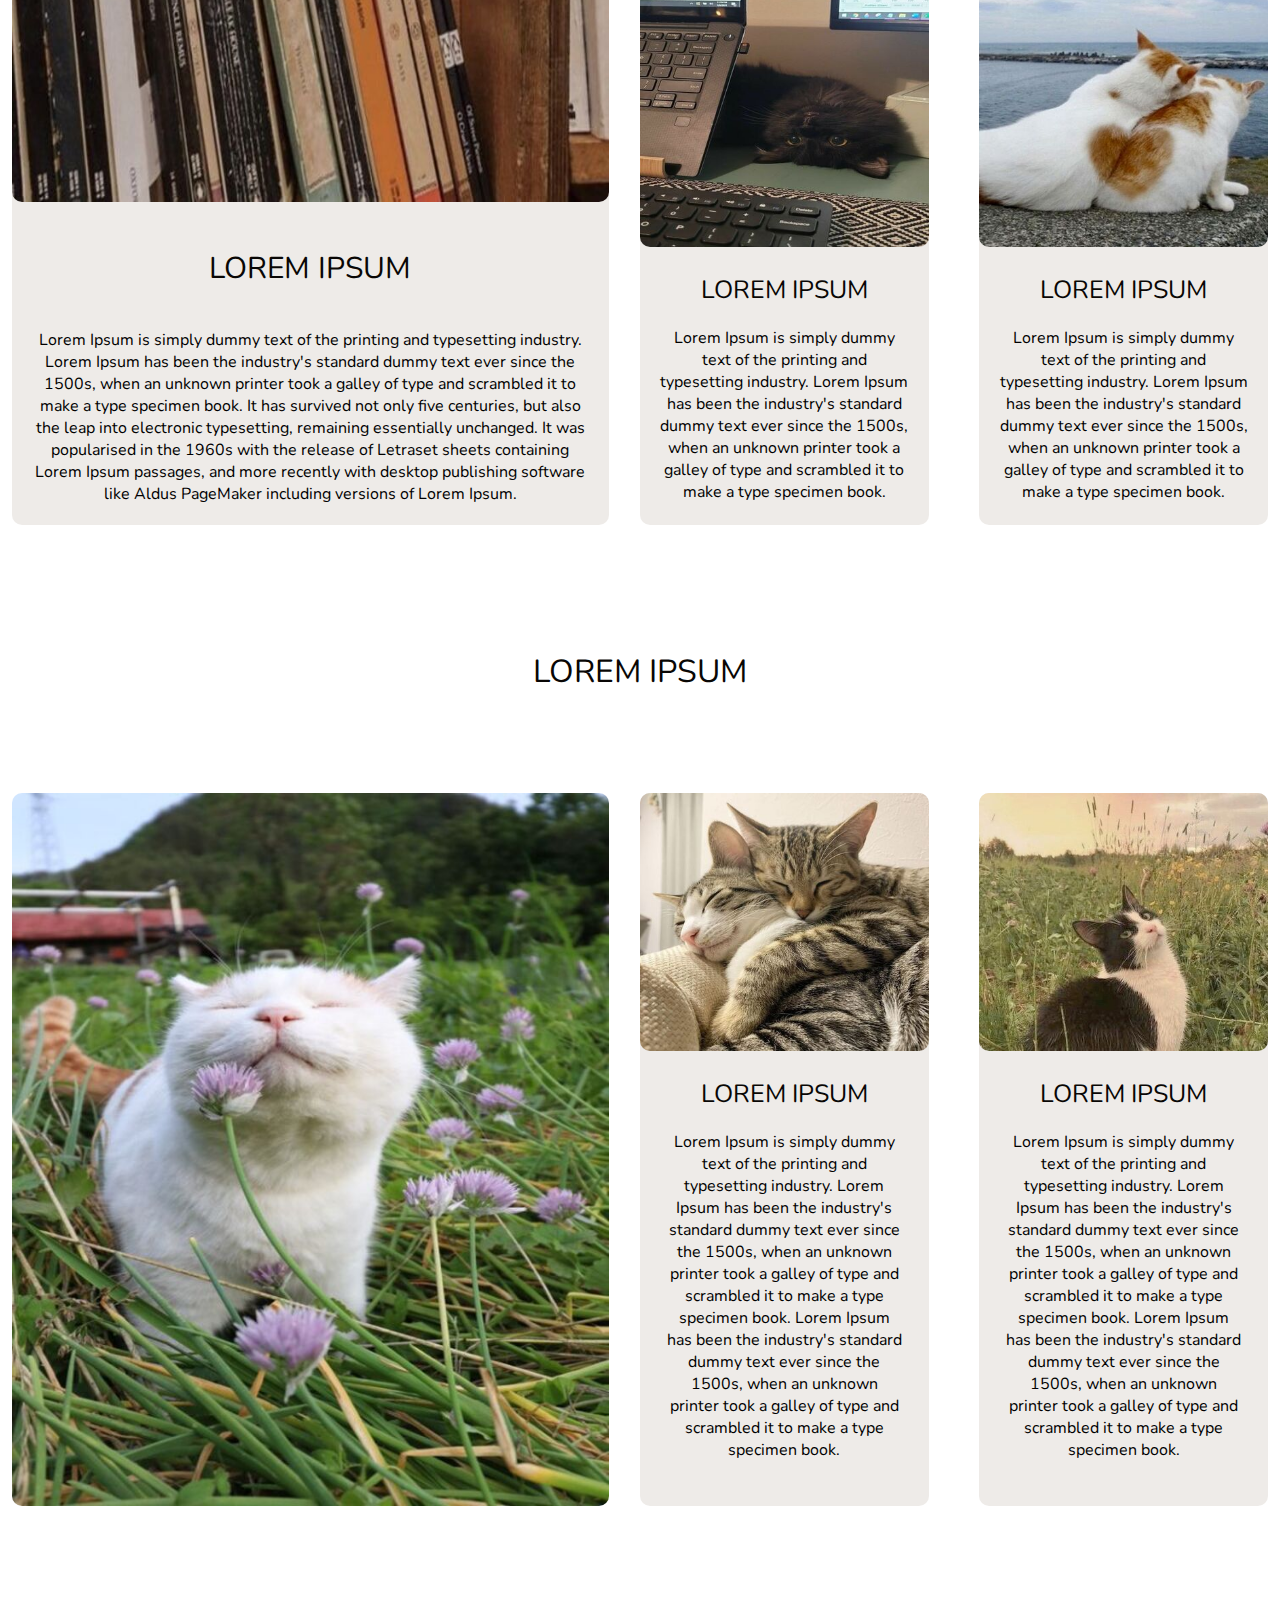
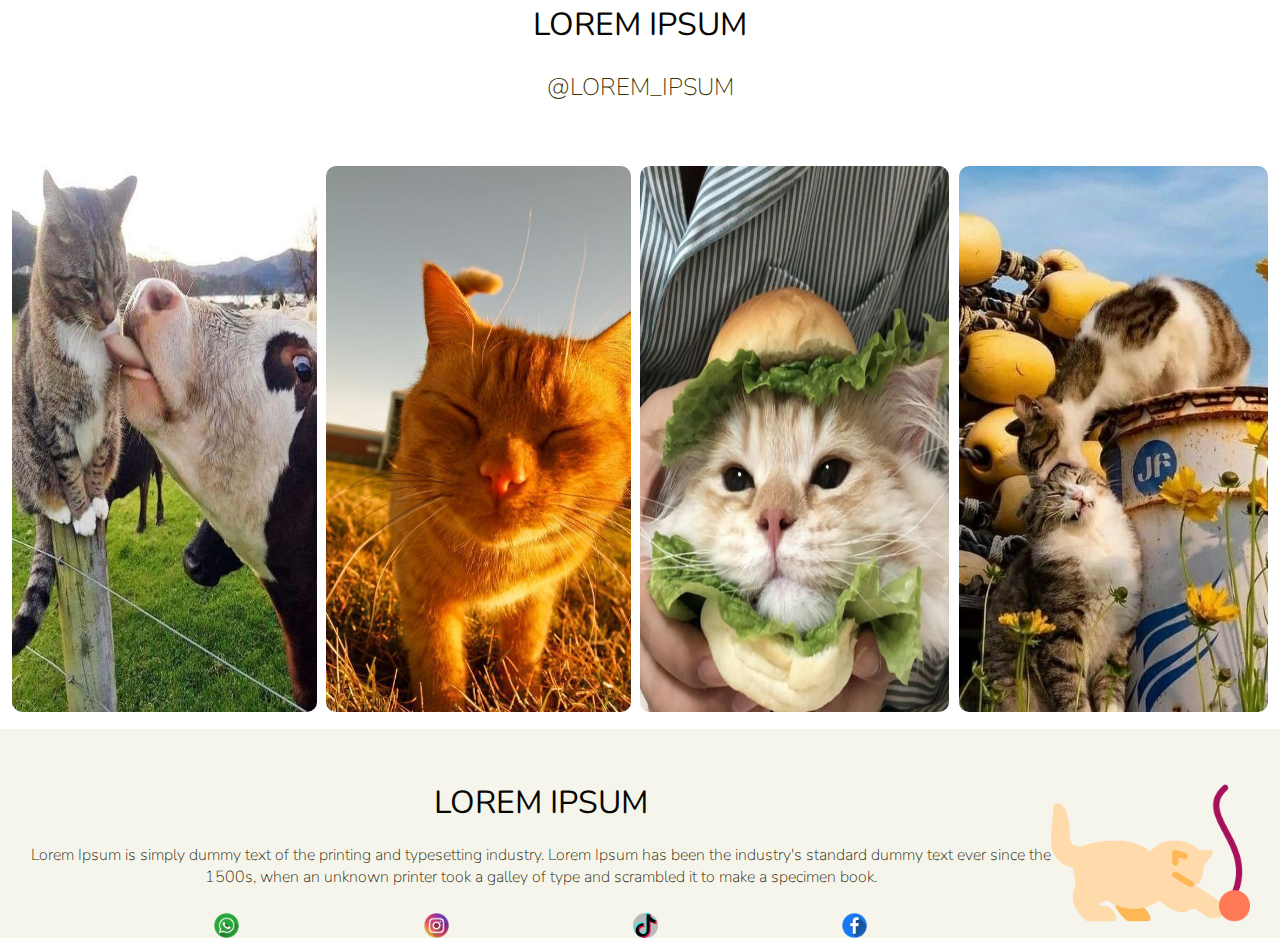
==== commit 94213807: "update rodape desktop" ====
--- a/index.html
+++ b/index.html
@@ -240,6 +240,41 @@
       </div>
     </div>
   </div>
+  <div class="rodape">
+    <div class="rodape__container">
+      <div class="descricao">
+        <h1>LOREM IPSUM</h1>
+        <P>Lorem Ipsum is simply dummy text of the printing and typesetting industry. Lorem Ipsum has been the
+          industry's standard dummy text ever since the 1500s, when an unknown printer took a galley of type and
+          scrambled it to make a specimen book.</P>
+        <div class="sociais__rodape">
+          <div class="rodape__item1" style tabindex="-1" role="option">
+            <a href="https://web.whatsapp.com/send?phone=5599111112222" target="_blank">
+              <img src="assets/img/whatsapp.png" alt="whatsapp" class="social">
+            </a>
+          </div>
+          <div class="rodape__item2" style tabindex="-1" role="option">
+            <a href="https://www.instagram.com/sarahprando/" target="_blank">
+              <img src="assets/img/instagram.png" alt="instagram" class="social">
+            </a>
+          </div>
+          <div class="rodape__item3" style tabindex="-1" role="option">
+            <a href="https://www.tiktok.com/pt-BR/" target="_blank">
+              <img src="assets/img/tik-tok.png" alt="tik-tok" class="social">
+            </a>
+          </div>
+          <div class="topbar__item4" style tabindex="-1" role="option">
+            <a href="https://www.facebook.com/profile.php?id=100012933465363" target="_blank">
+              <img src="assets/img/facebook.png" alt="facebook" class="social">
+            </a>
+          </div>
+        </div>
+      </div>
+      <div class="logo__rodape">
+        <img src="assets/img/logo.png" alt="logo-rodape">
+      </div>
+    </div>
+  </div>
 </body>
 
 </html>--- a/assets/css/style.css
+++ b/assets/css/style.css
@@ -224,7 +224,7 @@
 .bottom__posts__container {
   display: grid;
   grid-template-areas:
-      "minibanner post6 post7";
+    "minibanner post6 post7";
   grid-template-columns: minmax(200px, 2fr) 1fr 1fr;
 }
 
@@ -270,8 +270,8 @@
   padding: 17px 12px;
 }
 
-#title__insta h1 {
-  padding-bottom: 5%;
+#title__insta h1, .descricao h1 {
+  padding-bottom: 2%;
   margin-top: 5%;
   text-align: center;
   color: #090705;
@@ -285,8 +285,10 @@
   font-weight: lighter;
 }
 
-.img1__insta img, .img2__insta img, 
-.img3__insta img, .img4__insta img {
+.img1__insta img,
+.img2__insta img,
+.img3__insta img,
+.img4__insta img {
   height: 100%;
   width: 100%;
   border-radius: 10px;
@@ -315,10 +317,46 @@
 .insta__container {
   display: grid;
   grid-template-areas:
-      "img1 img2 img3 img4";
+    "img1 img2 img3 img4";
   grid-template-columns: 1fr 1fr 1fr 1fr;
   padding-top: 5%;
-
+}
+
+.rodape {
+  background: #F6F5EC;
+}
+
+.rodape__container {
+  display: flex;
+  align-items: center;
+  justify-content: space-between;
+  padding: 0 30px;
+  max-width: 1350px;
+  margin: auto;
+}
+
+.descricao p {
+  text-align: center;
+  color: #241C00;
+  font-size: 1em;
+  font-weight: lighter;
+  padding-bottom: 2.5%;
+}
+
+.sociais__rodape {
+  display: flex;
+  align-items: center;
+  justify-content: space-evenly;
+}
+
+.logo__rodape {
+  display: flex;
+  padding-top: 3%;
+}
+
+.logo__rodape img {
+  max-width: 200px;
+  max-height: 140px;
 }
 
 
@@ -527,6 +565,38 @@
     margin-bottom: 30px;
   }
 
+  .instafeed {
+    -webkit-flex-direction: column;
+    flex-direction: column;
+    padding: 17px 12px;
+  }
+
+  .insta__container {
+    display: grid;
+    grid-template-areas:
+      "img1 img2"
+      "img3 img4";
+    grid-template-rows: 50% 50%;
+    grid-template-columns: 50% 50%;
+  }
+
+  .img1__insta,
+  .img2__insta {
+    margin-bottom: 3%;
+  }
+
+  .img2__insta {
+    margin-right: 0;
+  }
+
+  .img3__insta {
+    margin-right: 3%;
+  }
+
+  .img4__insta {
+    margin-left: 0;
+  }
+
 }
 
 @media screen and (min-width: 992px) {
@@ -559,4 +629,10 @@
   .menu a:hover {
     color: #858585;
   }
+
+  .sociais__rodape a:hover img {
+    filter: drop-shadow(#858585);
+    opacity: 0.7;
+  }
+
 }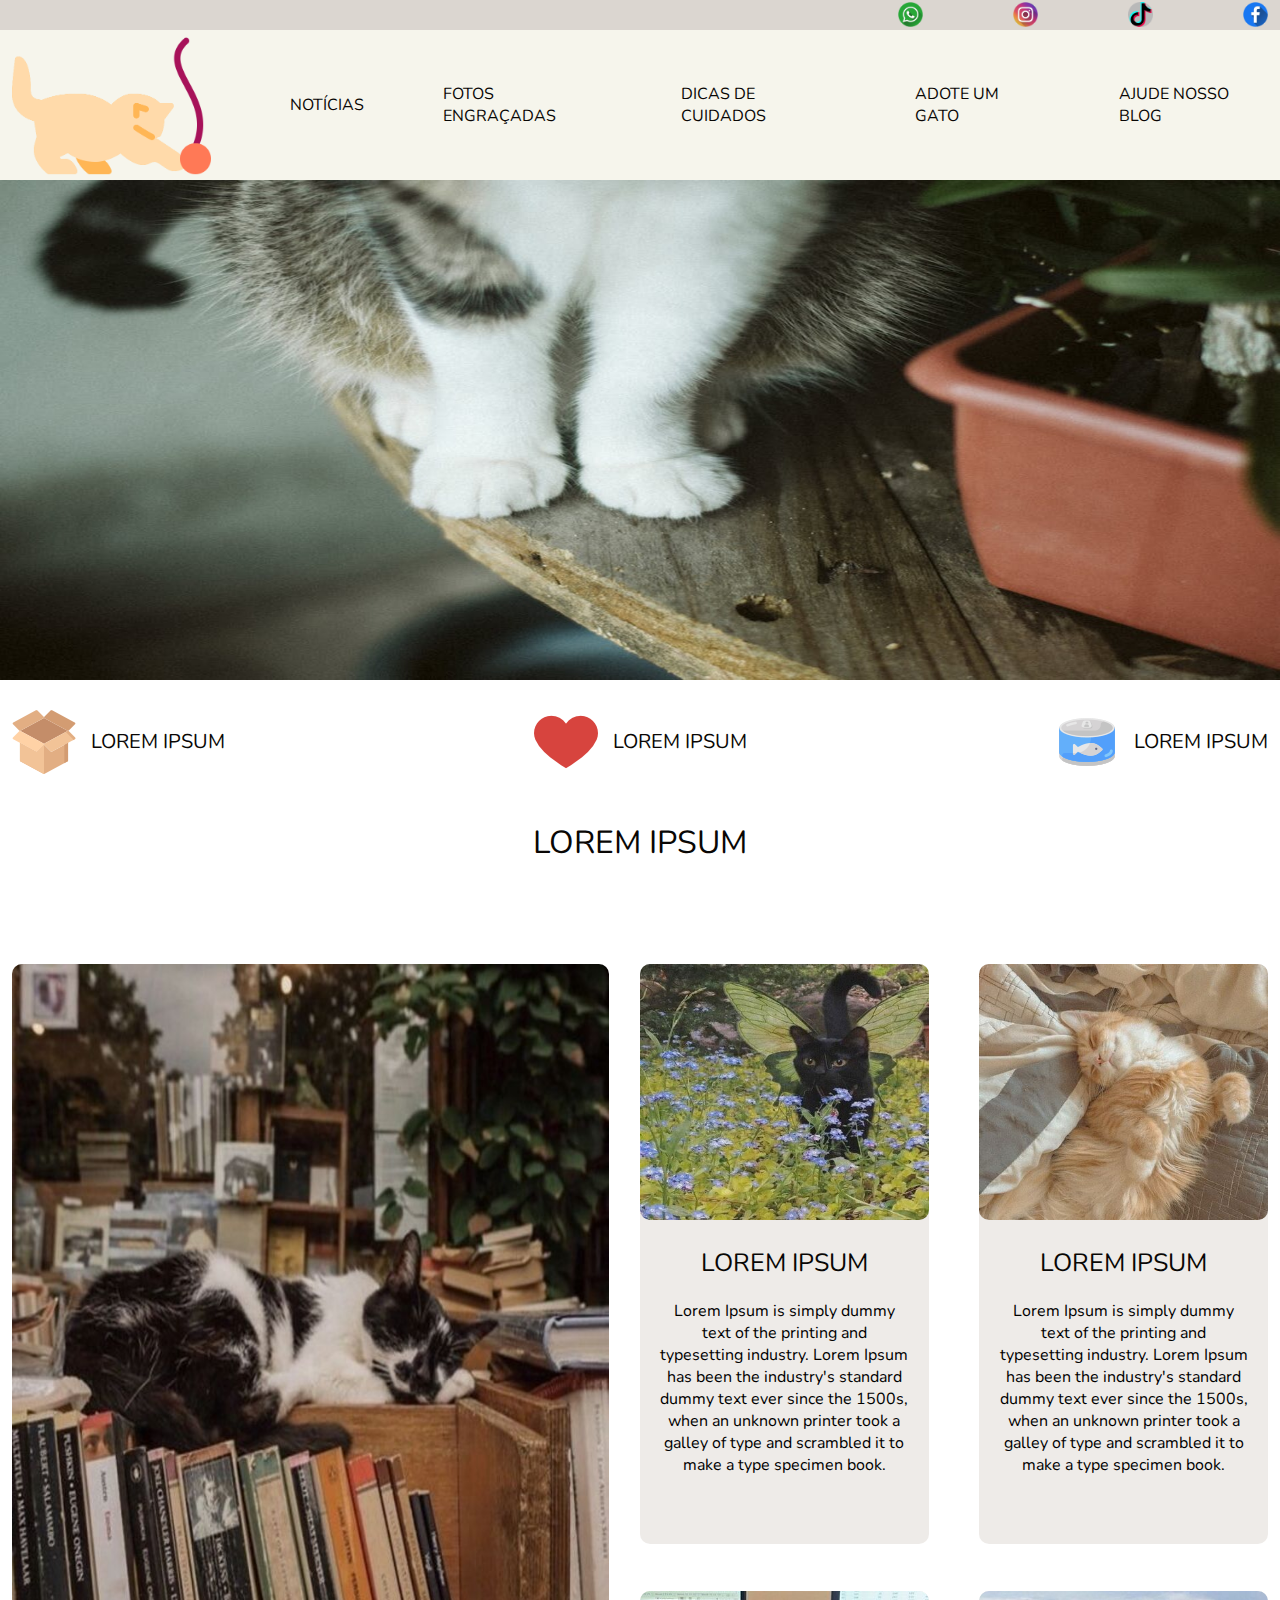
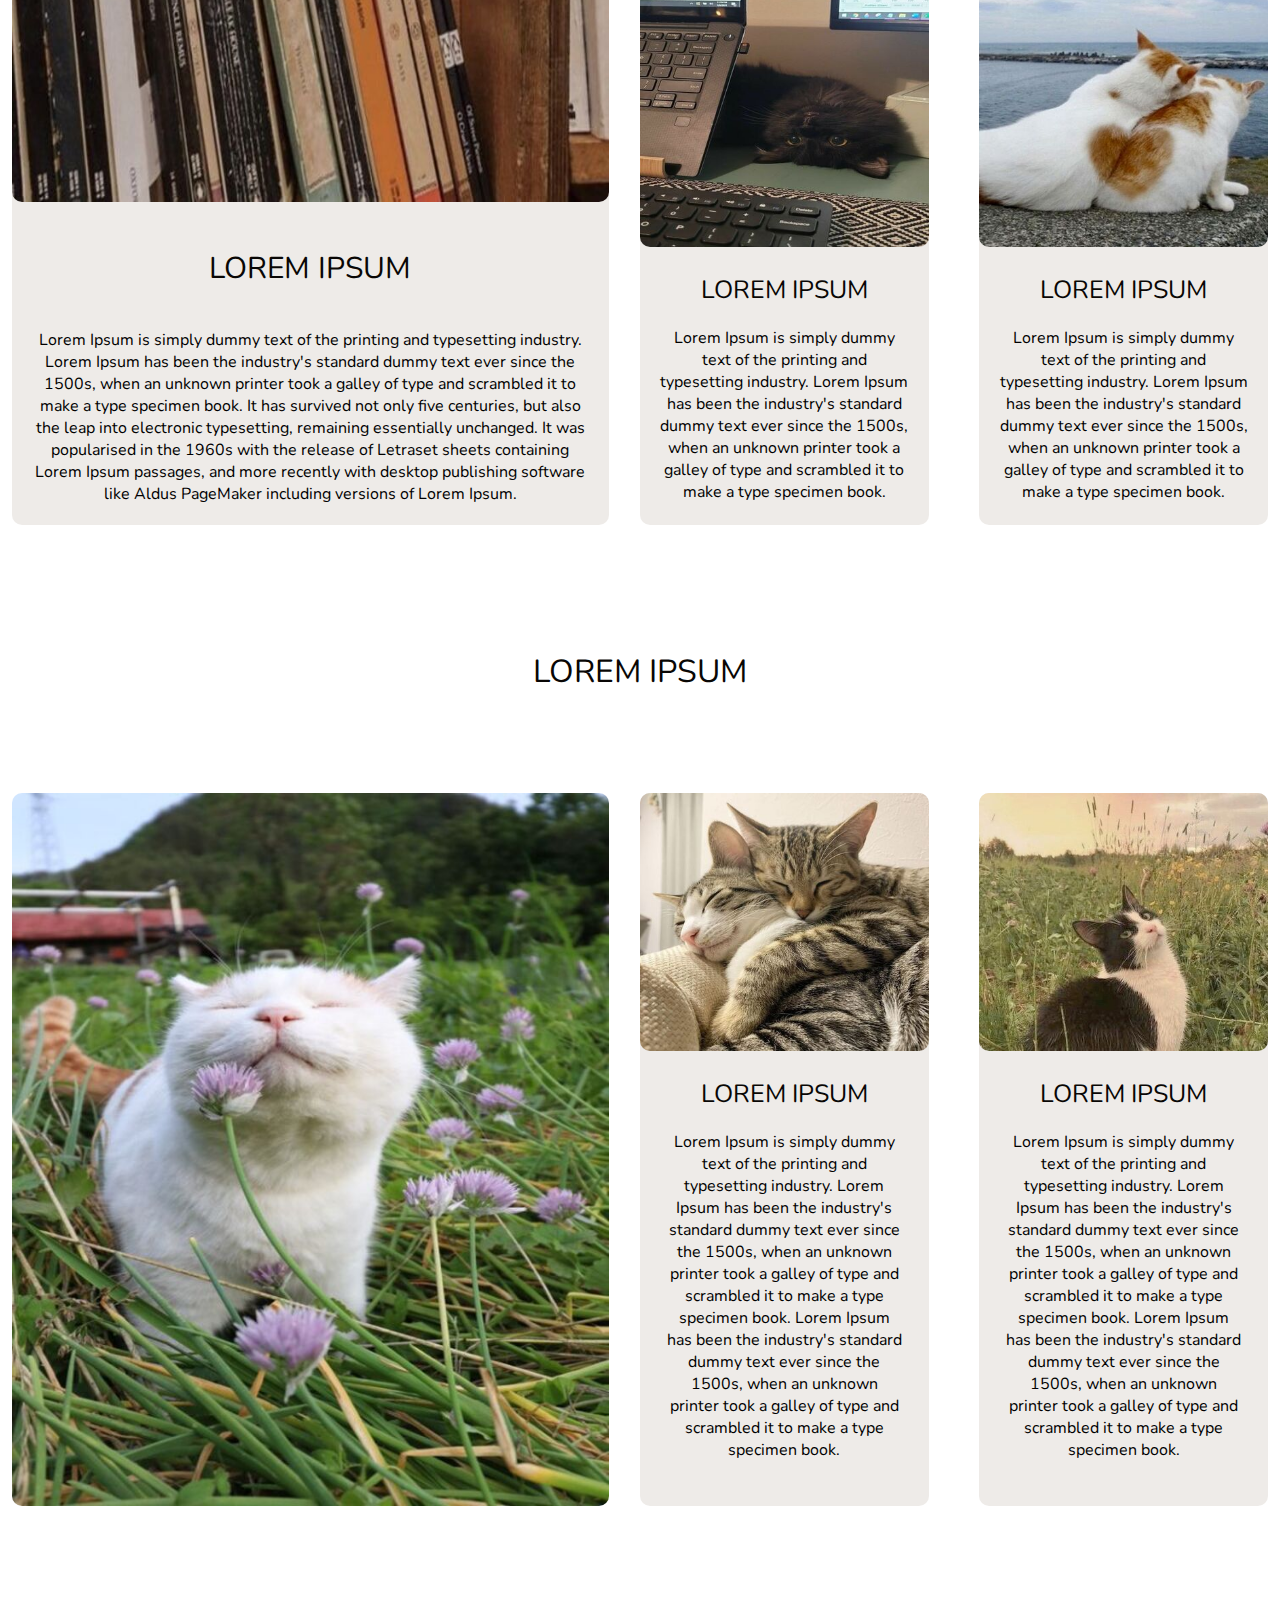
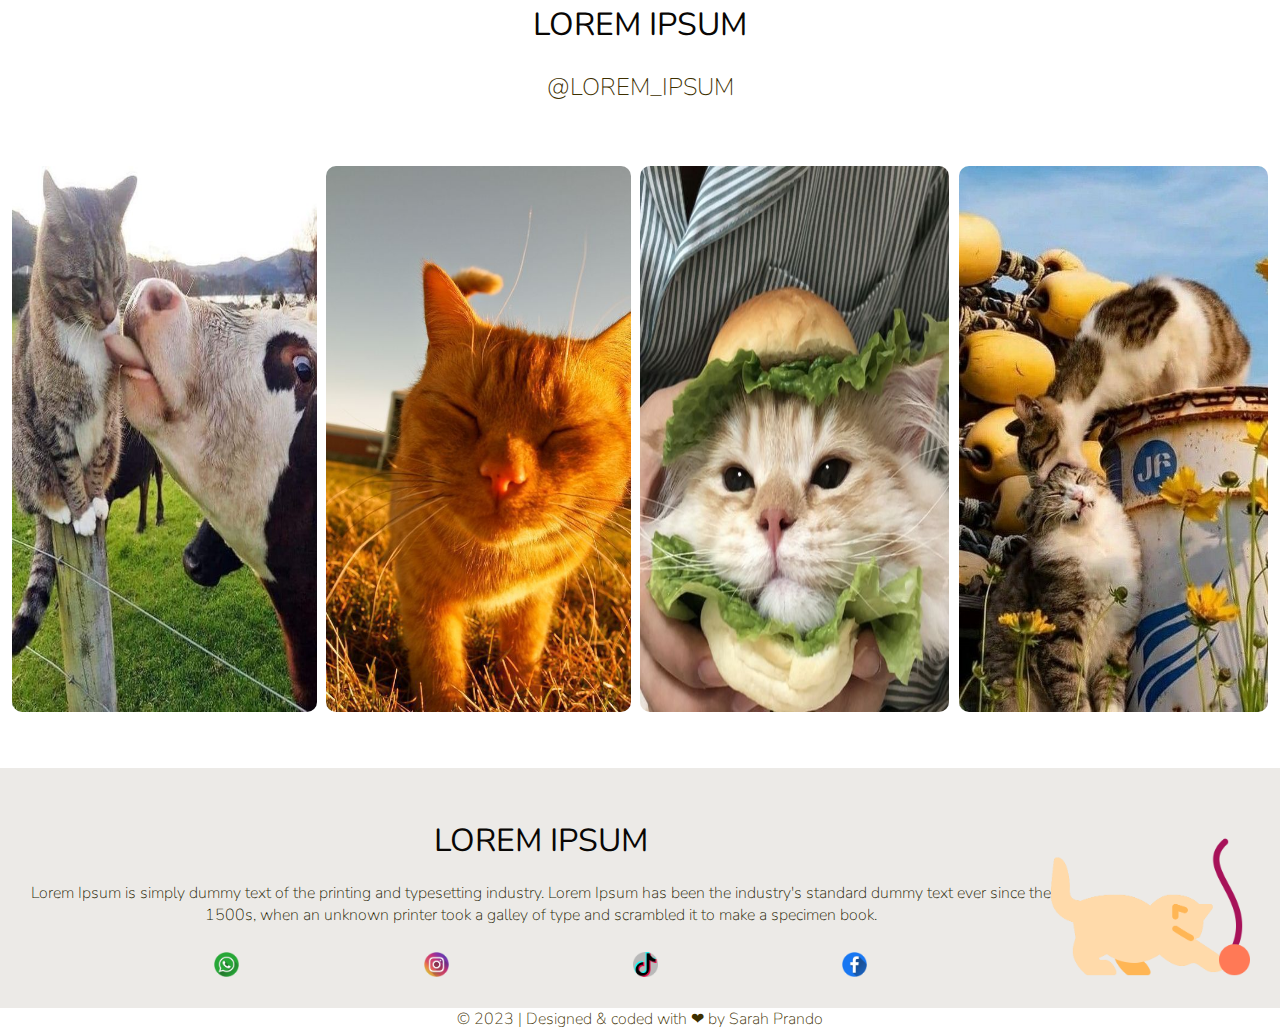
==== commit b860a9e1: "Finalizado <3" ====
--- a/index.html
+++ b/index.html
@@ -275,6 +275,9 @@
       </div>
     </div>
   </div>
+  <div id="copyright">
+    <a href="https://github.com/sarahprando">© 2023 | Designed & coded with ❤ by Sarah Prando</a>
+  </div>
 </body>
 
 </html>--- a/assets/css/style.css
+++ b/assets/css/style.css
@@ -270,7 +270,8 @@
   padding: 17px 12px;
 }
 
-#title__insta h1, .descricao h1 {
+#title__insta h1,
+.descricao h1 {
   padding-bottom: 2%;
   margin-top: 5%;
   text-align: center;
@@ -323,7 +324,8 @@
 }
 
 .rodape {
-  background: #F6F5EC;
+  background: rgb(112, 90, 67, 13%);
+  margin-top: 3%;
 }
 
 .rodape__container {
@@ -347,6 +349,7 @@
   display: flex;
   align-items: center;
   justify-content: space-evenly;
+  padding-bottom: 3%;
 }
 
 .logo__rodape {
@@ -359,280 +362,300 @@
   max-height: 140px;
 }
 
-
-@media screen and (max-width: 992px) {
-
-  .topbar {
-    margin: 0 auto;
-    padding: 0;
+#copyright {
+  text-align: center;
+  background: #ffffff;
+}
+
+#copyright a {
+  font-size: 1em;
+  color: #3D2F00;
+  font-weight: lighter;
+}
+
+  @media screen and (max-width: 992px) {
+
+    .topbar {
+      margin: 0 auto;
+      padding: 0;
+    }
+
+    .topbar__container,
+    .icon_topbar {
+      display: flex;
+      align-items: center;
+      justify-content: space-around;
+      margin: 0;
+    }
+
+    .header__container {
+      display: flex;
+      align-items: center;
+      justify-content: space-between;
+      padding: 0 20px;
+      margin: 0 auto;
+    }
+
+    .header__logo {
+      display: flex;
+      align-items: center;
+      justify-content: center;
+    }
+
+    .menu ul {
+      margin-top: 35px;
+      display: block;
+      height: 100%;
+    }
+
+    .menu li {
+      padding: 10px 30px 50px;
+      margin: 0;
+      height: 0;
+      margin-left: 0;
+    }
+
+    .menu a {
+      text-decoration: none;
+      color: #090705;
+    }
+
+    .header_navegation {
+      background: #F6F5EC;
+      display: flex;
+      align-items: center;
+      justify-content: space-between;
+      padding: 20px;
+    }
+
+    .contato {
+      display: flex;
+      padding: 0 0 0 30px;
+    }
+
+    .contato a {
+      color: #090705;
+      text-decoration: none;
+      display: flex;
+      align-items: center;
+      justify-content: space-between;
+    }
+
+    .icon_contato img {
+      display: flex;
+      width: 30px;
+      height: 30px;
+    }
+
+    span.span_contato {
+      padding: 5px 0 0 5px;
+    }
+
+    .icon_close {
+      display: flex;
+      align-items: center;
+      justify-content: space-between;
+      width: 20px;
+      height: 20px;
+      margin-right: 10px;
+    }
+
+    .navegation {
+      position: fixed;
+      top: 0;
+      left: 0;
+      z-index: 500;
+      overflow: hidden;
+      display: flex;
+      flex-flow: column nowrap;
+      width: 100%;
+      height: 100%;
+      max-height: 100%;
+      background: #ffffff;
+      transform: translate3d(-100%, 0, 0);
+      transition: all 300ms ease-in-out;
+    }
+
+    .hamburguer {
+      display: flex;
+      align-items: center;
+      max-width: 40px;
+      max-height: 40px;
+    }
+
+    #check:checked~.navegation {
+      visibility: visible;
+      background-color: #ffffff;
+      height: 100%;
+      width: 90%;
+      flex: 1;
+      min-height: 0;
+      overflow: auto;
+      transform: translate3d(0, 0, 0);
+    }
+
+    .full__banner img {
+      display: block;
+      position: relative;
+      margin: auto;
+      width: 100%;
+      height: 300px;
+    }
+
+    .rulers {
+      display: flex;
+      align-items: center;
+      padding: 40px 0 25px;
+    }
+
+    ul.rulers__list {
+      display: flex;
+      align-items: center;
+      justify-content: space-around;
+      width: 100%;
+      margin: 0 auto;
+    }
+
+    .rulers__list {
+      display: flex;
+      flex-wrap: wrap;
+      padding: 10px;
+      justify-content: center;
+    }
+
+    .rulers__box {
+      display: flex;
+      align-items: center;
+      justify-content: center;
+      padding: 0 0 15px;
+    }
+
   }
 
-  .topbar__container,
-  .icon_topbar {
-    display: flex;
-    align-items: center;
-    justify-content: space-around;
-    margin: 0;
+  @media screen and (max-width: 768px) {
+
+    .posts {
+      -webkit-flex-direction: column;
+      flex-direction: column;
+      padding: 17px 12px;
+    }
+
+    .posts_top_container {
+      display: grid;
+      grid-template-areas:
+        "post1"
+        "post2"
+        "post3"
+        "post4"
+        "post5";
+      grid-template-rows: auto;
+      grid-template-columns: 100%;
+    }
+
+    .post1__container,
+    .post2__container,
+    .post3__container,
+    .post4__container,
+    .post5__container {
+      margin: 0 auto;
+      margin-bottom: 30px;
+    }
+
+    .bottom__posts__container {
+      display: grid;
+      grid-template-areas:
+        "minibanner"
+        "post6"
+        "post7";
+      grid-template-rows: auto;
+      grid-template-columns: 100%;
+    }
+
+    .minibanner1,
+    .post6__container,
+    .post7__container {
+      margin: 0 auto;
+      margin-bottom: 30px;
+    }
+
+    .instafeed {
+      -webkit-flex-direction: column;
+      flex-direction: column;
+      padding: 17px 12px;
+    }
+
+    .insta__container {
+      display: grid;
+      grid-template-areas:
+        "img1 img2"
+        "img3 img4";
+      grid-template-rows: 50% 50%;
+      grid-template-columns: 50% 50%;
+    }
+
+    .img1__insta,
+    .img2__insta {
+      margin-bottom: 3%;
+    }
+
+    .img2__insta {
+      margin-right: 0;
+    }
+
+    .img3__insta {
+      margin-right: 3%;
+    }
+
+    .img4__insta {
+      margin-left: 0;
+    }
+
+    .rodape__container {
+      display: inline-block;
+    }
+
+    .logo__rodape {
+      display: flex;
+      align-items: center;
+      justify-content: center;
+    }
+
   }
 
-  .header__container {
-    display: flex;
-    align-items: center;
-    justify-content: space-between;
-    padding: 0 20px;
-    margin: 0 auto;
-  }
-
-  .header__logo {
-    display: flex;
-    align-items: center;
-    justify-content: center;
-  }
-
-  .menu ul {
-    margin-top: 35px;
-    display: block;
-    height: 100%;
-  }
-
-  .menu li {
-    padding: 10px 30px 50px;
-    margin: 0;
-    height: 0;
-    margin-left: 0;
-  }
-
-  .menu a {
-    text-decoration: none;
-    color: #090705;
-  }
-
-  .header_navegation {
-    background: #F6F5EC;
-    display: flex;
-    align-items: center;
-    justify-content: space-between;
-    padding: 20px;
-  }
-
-  .contato {
-    display: flex;
-    padding: 0 0 0 30px;
-  }
-
-  .contato a {
-    color: #090705;
-    text-decoration: none;
-    display: flex;
-    align-items: center;
-    justify-content: space-between;
-  }
-
-  .icon_contato img {
-    display: flex;
-    width: 30px;
-    height: 30px;
-  }
-
-  span.span_contato {
-    padding: 5px 0 0 5px;
-  }
-
-  .icon_close {
-    display: flex;
-    align-items: center;
-    justify-content: space-between;
-    width: 20px;
-    height: 20px;
-    margin-right: 10px;
-  }
-
-  .navegation {
-    position: fixed;
-    top: 0;
-    left: 0;
-    z-index: 500;
-    overflow: hidden;
-    display: flex;
-    flex-flow: column nowrap;
-    width: 100%;
-    height: 100%;
-    max-height: 100%;
-    background: #ffffff;
-    transform: translate3d(-100%, 0, 0);
-    transition: all 300ms ease-in-out;
-  }
-
-  .hamburguer {
-    display: flex;
-    align-items: center;
-    max-width: 40px;
-    max-height: 40px;
-  }
-
-  #check:checked~.navegation {
-    visibility: visible;
-    background-color: #ffffff;
-    height: 100%;
-    width: 90%;
-    flex: 1;
-    min-height: 0;
-    overflow: auto;
-    transform: translate3d(0, 0, 0);
-  }
-
-  .full__banner img {
-    display: block;
-    position: relative;
-    margin: auto;
-    width: 100%;
-    height: 300px;
-  }
-
-  .rulers {
-    display: flex;
-    align-items: center;
-    padding: 40px 0 25px;
-  }
-
-  ul.rulers__list {
-    display: flex;
-    align-items: center;
-    justify-content: space-around;
-    width: 100%;
-    margin: 0 auto;
-  }
-
-  .rulers__list {
-    display: flex;
-    flex-wrap: wrap;
-    padding: 10px;
-    justify-content: center;
-  }
-
-  .rulers__box {
-    display: flex;
-    align-items: center;
-    justify-content: center;
-    padding: 0 0 15px;
-  }
-
-}
-
-@media screen and (max-width: 768px) {
-
-  .posts {
-    -webkit-flex-direction: column;
-    flex-direction: column;
-    padding: 17px 12px;
-  }
-
-  .posts_top_container {
-    display: grid;
-    grid-template-areas:
-      "post1"
-      "post2"
-      "post3"
-      "post4"
-      "post5";
-    grid-template-rows: auto;
-    grid-template-columns: 100%;
-  }
-
-  .post1__container,
-  .post2__container,
-  .post3__container,
-  .post4__container,
-  .post5__container {
-    margin: 0 auto;
-    margin-bottom: 30px;
-  }
-
-  .bottom__posts__container {
-    display: grid;
-    grid-template-areas:
-      "minibanner"
-      "post6"
-      "post7";
-    grid-template-rows: auto;
-    grid-template-columns: 100%;
-  }
-
-  .minibanner1,
-  .post6__container,
-  .post7__container {
-    margin: 0 auto;
-    margin-bottom: 30px;
-  }
-
-  .instafeed {
-    -webkit-flex-direction: column;
-    flex-direction: column;
-    padding: 17px 12px;
-  }
-
-  .insta__container {
-    display: grid;
-    grid-template-areas:
-      "img1 img2"
-      "img3 img4";
-    grid-template-rows: 50% 50%;
-    grid-template-columns: 50% 50%;
-  }
-
-  .img1__insta,
-  .img2__insta {
-    margin-bottom: 3%;
-  }
-
-  .img2__insta {
-    margin-right: 0;
-  }
-
-  .img3__insta {
-    margin-right: 3%;
-  }
-
-  .img4__insta {
-    margin-left: 0;
-  }
-
-}
-
-@media screen and (min-width: 992px) {
-
-  ::-webkit-scrollbar {
-    height: 10px;
-    width: 10px;
-  }
-
-  ::-webkit-scrollbar-thumb {
-    background-color: #705a4365;
-    border: 3px solid #e0e0e0;
-  }
-
-  .icon_topbar a:hover img {
-    filter: drop-shadow(#858585);
-    opacity: 0.7;
-  }
-
-  .menu a:link {
-    color: #090705;
-    text-decoration: none;
-  }
-
-  .menu a:visited {
-    color: #090705;
-    text-decoration: none;
-  }
-
-  .menu a:hover {
-    color: #858585;
-  }
-
-  .sociais__rodape a:hover img {
-    filter: drop-shadow(#858585);
-    opacity: 0.7;
-  }
-
-}+  @media screen and (min-width: 992px) {
+
+    ::-webkit-scrollbar {
+      height: 10px;
+      width: 10px;
+    }
+
+    ::-webkit-scrollbar-thumb {
+      background-color: #705a4365;
+      border: 3px solid #e0e0e0;
+    }
+
+    .icon_topbar a:hover img {
+      filter: drop-shadow(#858585);
+      opacity: 0.7;
+    }
+
+    .menu a:link {
+      color: #090705;
+      text-decoration: none;
+    }
+
+    .menu a:visited {
+      color: #090705;
+      text-decoration: none;
+    }
+
+    .menu a:hover {
+      color: #858585;
+    }
+
+    .sociais__rodape a:hover img {
+      filter: drop-shadow(#858585);
+      opacity: 0.7;
+    }
+
+  }